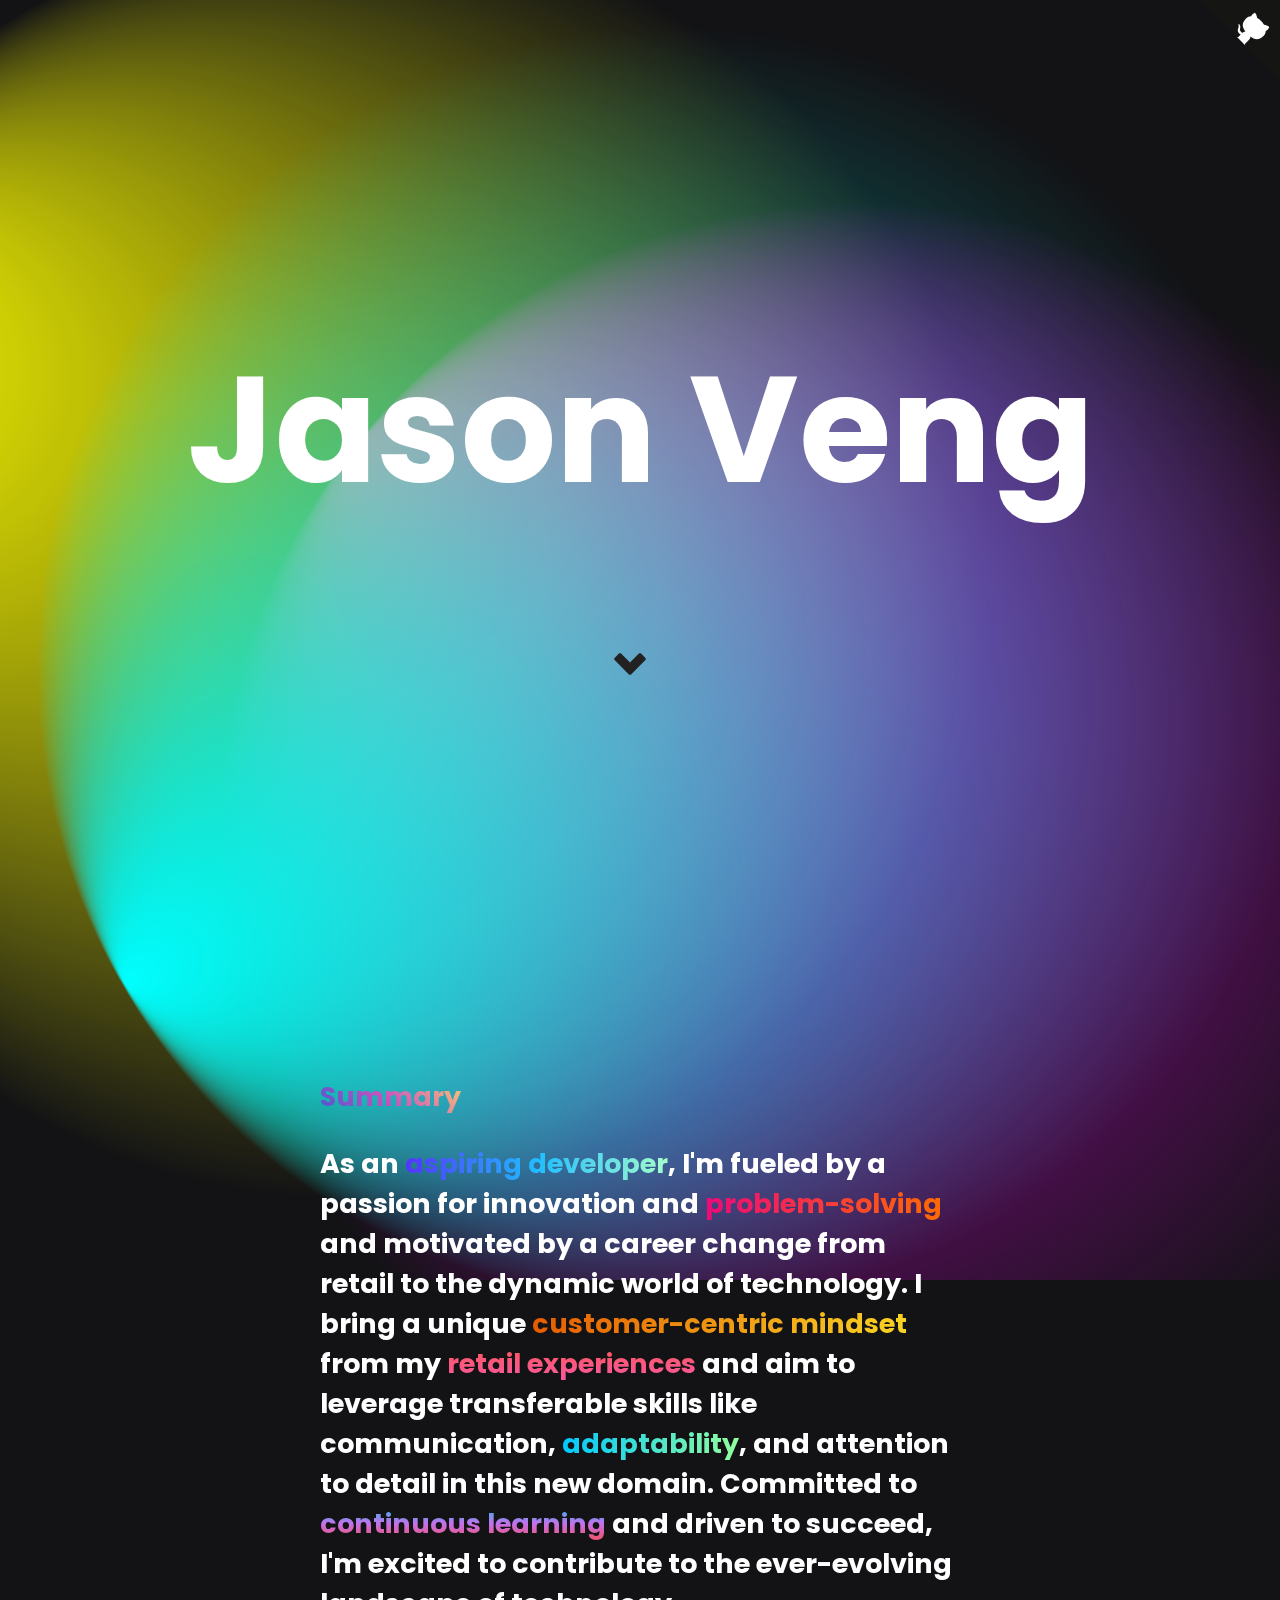
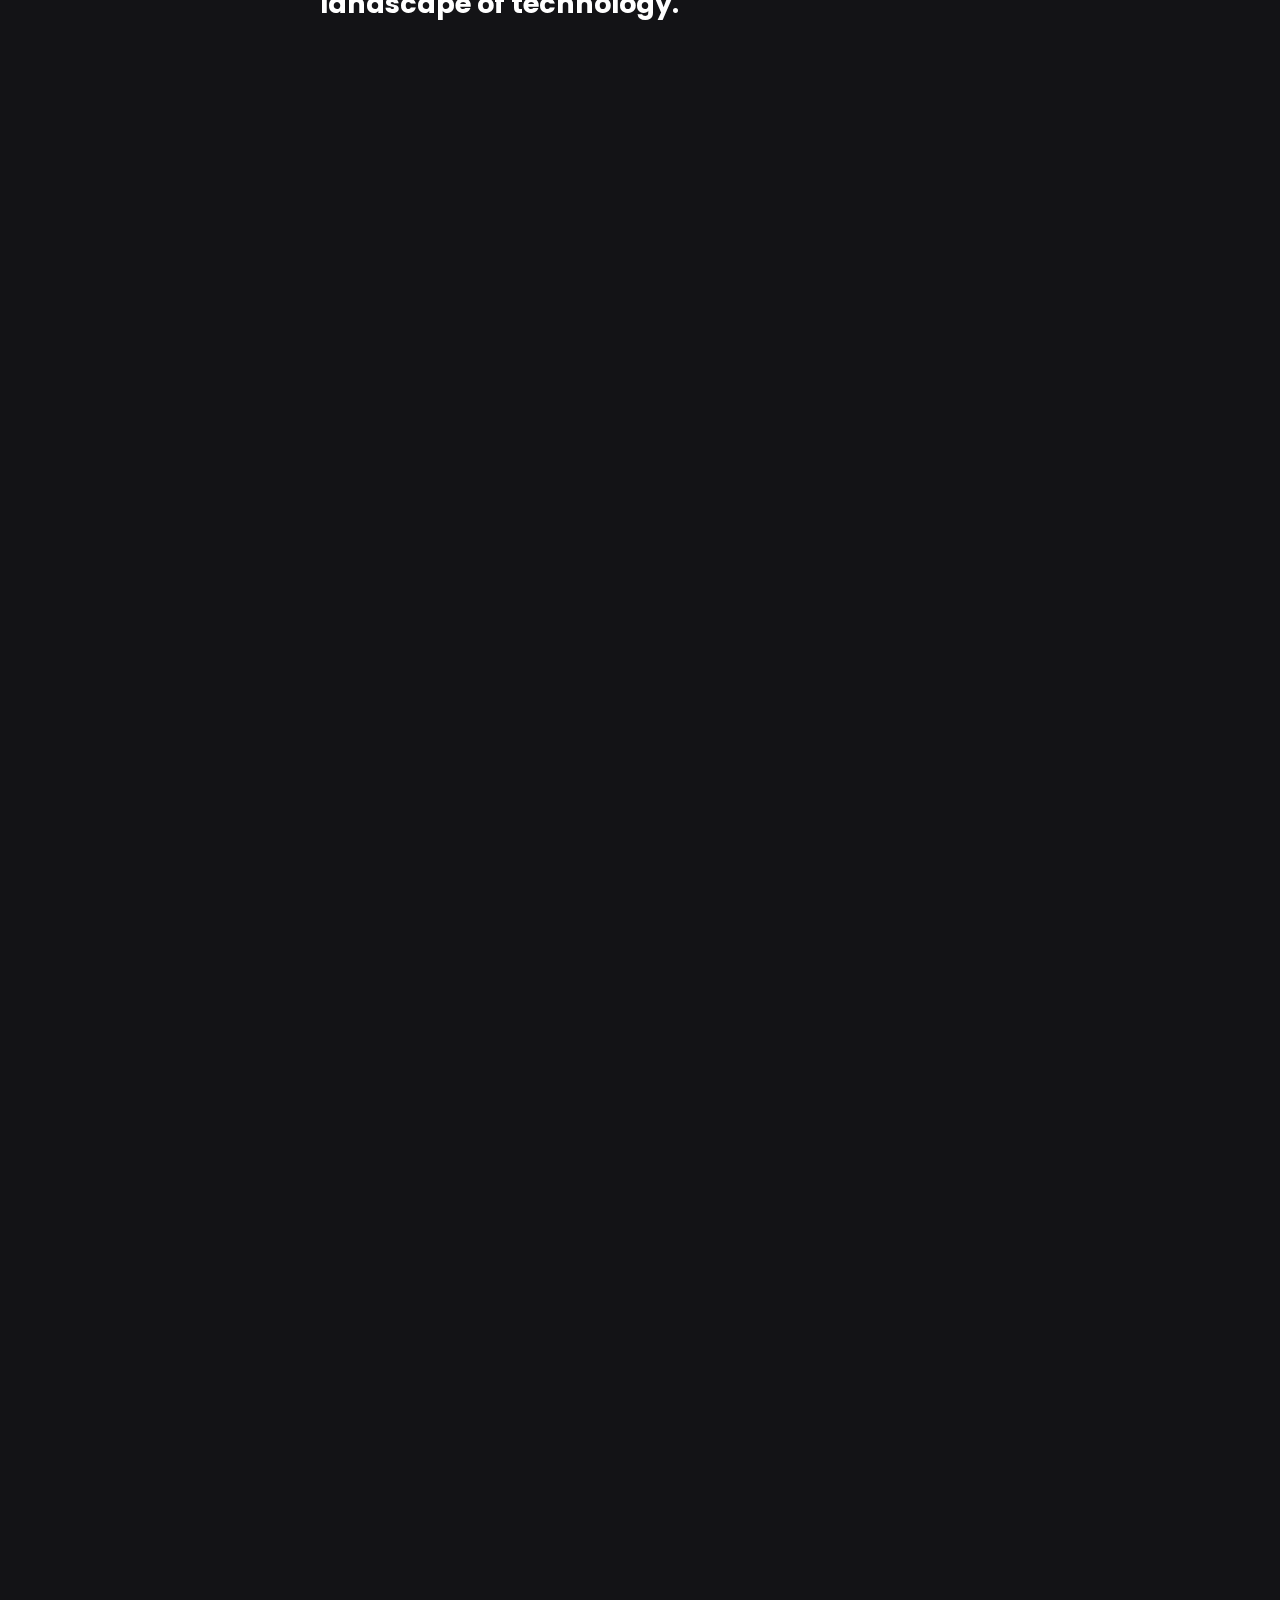
==== index.html @ 5b8455a0 "change poppins to regular" ====
<!DOCTYPE html>
<html lang="en">
<head>
  <meta charset="UTF-8">
  <meta http-equiv="X-UA-Compatible" content="IE=edge">
  <meta name="viewport" content="width=device-width, initial-scale=1">  
  <title>Jason Veng</title>
  
  <link rel="preconnect" href="https://fonts.googleapis.com">
  <link rel="preconnect" href="https://fonts.gstatic.com" crossorigin>
  <link href="https://fonts.googleapis.com/css2?family=Poppins&display=swap" rel="stylesheet">
  
  <link rel="stylesheet" href="css/normalize.css">
  <link rel="stylesheet" href="css/skeleton.css">
  <link rel="stylesheet" href="style.css">

  <script src="https://ajax.googleapis.com/ajax/libs/jquery/3.7.0/jquery.min.js"></script>
  <script defer src="index.js"></script>
</head>
<body>
  <section class="hidden" data-color="black">
    <a href="https://github.com/jasonveng" class="github-corner" aria-label="View source on GitHub"><svg width="80" height="80" viewBox="0 0 250 250" style="fill:#151513; color:#fff; position: absolute; top: 0; border: 0; right: 0;" aria-hidden="true"><path d="M0,0 L115,115 L130,115 L142,142 L250,250 L250,0 Z"></path><path d="M128.3,109.0 C113.8,99.7 119.0,89.6 119.0,89.6 C122.0,82.7 120.5,78.6 120.5,78.6 C119.2,72.0 123.4,76.3 123.4,76.3 C127.3,80.9 125.5,87.3 125.5,87.3 C122.9,97.6 130.6,101.9 134.4,103.2" fill="currentColor" style="transform-origin: 130px 106px;" class="octo-arm"></path><path d="M115.0,115.0 C114.9,115.1 118.7,116.5 119.8,115.4 L133.7,101.6 C136.9,99.2 139.9,98.4 142.2,98.6 C133.8,88.0 127.5,74.4 143.8,58.0 C148.5,53.4 154.0,51.2 159.7,51.0 C160.3,49.4 163.2,43.6 171.4,40.1 C171.4,40.1 176.1,42.5 178.8,56.2 C183.1,58.6 187.2,61.8 190.9,65.4 C194.5,69.0 197.7,73.2 200.1,77.6 C213.8,80.2 216.3,84.9 216.3,84.9 C212.7,93.1 206.9,96.0 205.4,96.6 C205.1,102.4 203.0,107.8 198.3,112.5 C181.9,128.9 168.3,122.5 157.7,114.1 C157.9,116.9 156.7,120.9 152.7,124.9 L141.0,136.5 C139.8,137.7 141.6,141.9 141.8,141.8 Z" fill="currentColor" class="octo-body"></path></svg></a><style>.github-corner:hover .octo-arm{animation:octocat-wave 560ms ease-in-out}@keyframes octocat-wave{0%,100%{transform:rotate(0)}20%,60%{transform:rotate(-25deg)}40%,80%{transform:rotate(10deg)}}@media (max-width:500px){.github-corner:hover .octo-arm{animation:none}.github-corner .octo-arm{animation:octocat-wave 560ms ease-in-out}}</style>
    <svg class=heading-bg viewBox="0 0 100 100" preserveAspectRatio="xMidYMid slice">
    <defs>
    <radialGradient id="Gradient1" cx="50%" cy="50%" fx="0.441602%" fy="50%" r=".5"><animate attributeName="fx" dur="34s" values="0%;3%;0%" repeatCount="indefinite"></animate><stop offset="0%" stop-color="rgba(255, 0, 255, 1)"></stop><stop offset="100%" stop-color="rgba(255, 0, 255, 0)"></stop></radialGradient>
    <radialGradient id="Gradient2" cx="50%" cy="50%" fx="2.68147%" fy="50%" r=".5"><animate attributeName="fx" dur="23.5s" values="0%;3%;0%" repeatCount="indefinite"></animate><stop offset="0%" stop-color="rgba(255, 255, 0, 1)"></stop><stop offset="100%" stop-color="rgba(255, 255, 0, 0)"></stop></radialGradient>
    <radialGradient id="Gradient3" cx="50%" cy="50%" fx="0.836536%" fy="50%" r=".5"><animate attributeName="fx" dur="21.5s" values="0%;3%;0%" repeatCount="indefinite"></animate><stop offset="0%" stop-color="rgba(0, 255, 255, 1)"></stop><stop offset="100%" stop-color="rgba(0, 255, 255, 0)"></stop></radialGradient>
    <radialGradient id="Gradient4" cx="50%" cy="50%" fx="4.56417%" fy="50%" r=".5"><animate attributeName="fx" dur="23s" values="0%;5%;0%" repeatCount="indefinite"></animate><stop offset="0%" stop-color="rgba(0, 255, 0, 1)"></stop><stop offset="100%" stop-color="rgba(0, 255, 0, 0)"></stop></radialGradient>
    <radialGradient id="Gradient5" cx="50%" cy="50%" fx="2.65405%" fy="50%" r=".5"><animate attributeName="fx" dur="24.5s" values="0%;5%;0%" repeatCount="indefinite"></animate><stop offset="0%" stop-color="rgba(0,0,255, 1)"></stop><stop offset="100%" stop-color="rgba(0,0,255, 0)"></stop></radialGradient>
    <radialGradient id="Gradient6" cx="50%" cy="50%" fx="0.981338%" fy="50%" r=".5"><animate attributeName="fx" dur="25.5s" values="0%;5%;0%" repeatCount="indefinite"></animate><stop offset="0%" stop-color="rgba(255,0,0, 1)"></stop><stop offset="100%" stop-color="rgba(255,0,0, 0)"></stop></radialGradient>
    </defs>
    <!--<rect x="0" y="0" width="100%" height="100%" fill="url(#Gradient4)">
    <animate attributeName="x" dur="20s" values="25%;0%;25%" repeatCount="indefinite" />
    <animate attributeName="y" dur="21s" values="0%;25%;0%" repeatCount="indefinite" />
    <animateTransform attributeName="transform" type="rotate" from="0 50 50" to="360 50 50" dur="17s" repeatCount="indefinite"/>
    </rect>
    <rect x="0" y="0" width="100%" height="100%" fill="url(#Gradient5)">
    <animate attributeName="x" dur="23s" values="0%;-25%;0%" repeatCount="indefinite" />
    <animate attributeName="y" dur="24s" values="25%;-25%;25%" repeatCount="indefinite" />
    <animateTransform attributeName="transform" type="rotate" from="0 50 50" to="360 50 50" dur="18s" repeatCount="indefinite"/>
    </rect>
    <rect x="0" y="0" width="100%" height="100%" fill="url(#Gradient6)">
    <animate attributeName="x" dur="25s" values="-25%;0%;-25%" repeatCount="indefinite" />
    <animate attributeName="y" dur="26s" values="0%;-25%;0%" repeatCount="indefinite" />
    <animateTransform attributeName="transform" type="rotate" from="360 50 50" to="0 50 50" dur="19s" repeatCount="indefinite"/>
    </rect>-->
    <rect x="13.744%" y="1.18473%" width="100%" height="100%" fill="url(#Gradient1)" transform="rotate(334.41 50 50)"><animate attributeName="x" dur="20s" values="25%;0%;25%" repeatCount="indefinite"></animate><animate attributeName="y" dur="21s" values="0%;25%;0%" repeatCount="indefinite"></animate><animateTransform attributeName="transform" type="rotate" from="0 50 50" to="360 50 50" dur="7s" repeatCount="indefinite"></animateTransform></rect>
    <rect x="-2.17916%" y="35.4267%" width="100%" height="100%" fill="url(#Gradient2)" transform="rotate(255.072 50 50)"><animate attributeName="x" dur="23s" values="-25%;0%;-25%" repeatCount="indefinite"></animate><animate attributeName="y" dur="24s" values="0%;50%;0%" repeatCount="indefinite"></animate><animateTransform attributeName="transform" type="rotate" from="0 50 50" to="360 50 50" dur="12s" repeatCount="indefinite"></animateTransform>
    </rect>
    <rect x="9.00483%" y="14.5733%" width="100%" height="100%" fill="url(#Gradient3)" transform="rotate(139.903 50 50)"><animate attributeName="x" dur="25s" values="0%;25%;0%" repeatCount="indefinite"></animate><animate attributeName="y" dur="12s" values="0%;25%;0%" repeatCount="indefinite"></animate><animateTransform attributeName="transform" type="rotate" from="360 50 50" to="0 50 50" dur="9s" repeatCount="indefinite"></animateTransform>
    </rect>
    </svg>
    <h1>Jason Veng</h1>
    <!-- <span style='font-size:100px;'>&#8595;</span> -->
    <div class="arrow bounce"></div>
  </section>
  
  <div class="container text-center" >
    <section class="hidden" data-color="black">
      <h2 style="font-size: 3vh">
        <p><span class="gradient-summary">Summary</span></p>
        <p>
          As an <span class="gradient-dev">aspiring developer</span>, I'm fueled by a passion for innovation and <span class="gradient-pro">problem-solving</span> and motivated by a career change from retail to the dynamic world of technology. I bring a unique <span class="gradient-fri">customer-centric mindset</span> from my <span class="gradient-retail">retail experiences</span> and aim to leverage transferable skills like communication, <span class="gradient-read">adaptability</span>, and attention to detail in this new domain. Committed to <span class="gradient-tech">continuous learning</span> and driven to succeed, I'm excited to contribute to the ever-evolving landscape of technology.
        </p>
      </h2>
    </section>
    
    <section class="hidden" data-color="black">
      <h2 style="font-size: 3vh">
        <p><span style="text-decoration: underline">Experience</span><br></p>
        <p>
          <span class="gradient-exp">Deli Supervisor</span>, Thorndon New World<br>
          2023 - Present<br>
          <span style="color: #A1A1A6">
            As the deli supervisor, my primary responsibility is to <span class="gradient-dev">foster a harmonious team dynamic</span>. I strive to eliminate any friction among team members and ensure <span class="gradient-pro">smooth collaboration</span>. I actively assist in providing <span class="gradient-summary">exceptional customer service</span> and contribute to the production of fresh products.<br>
          </span>
        </p>
        <p>
          <span class="gradient-exp">Produce 3IC</span>, Thorndon New World<br>
          2018 - 2023<br>
          <span style="color: #A1A1A6">
            In my role, I was responsible for maintaining the produce department to meet the high standards expected by our customers. This included <span class="gradient-dev">ensuring that our staff was well-trained</span> to uphold these standards and helping with any area in the department that that’s need help.<br>
          </span>
        </p>
        <p>
          <span class="gradient-exp">Bulkfood Buyer</span>, Wellington City New World<br>
          2016 - 2018<br>
          <span style="color: #A1A1A6">
            My primary responsibility is to order the appropriate amount of stock on a weekly basis, ensuring that the bulk food section remains well-stocked. Additionally, I am committed to <span class="gradient-pro">achieving our weekly gross profit target by effectively managing the pricing and profitability</span> of bulk food products.<br>
          </span>
        </p>
        <p>
          <span class="gradient-exp">Produce Asisistant</span>, Wellington City New World<br>
          2013 - 2016<br>
          <span style="color: #A1A1A6">
            My main focus was to <span class="gradient-summary">create visually appealing displays of fruits and vegetables</span>, ensuring they were stacked beautifully to catch customers' attention. I actively engaged with customers, addressing their inquiries and providing helpful assistance. I also took pride in constructing <span class="gradient-fri">enticing fruit pyramid displays</span> that added an attractive element to the produce section.<br>
          </span>
        </p>
        <p>
          <span class="gradient-exp">Kitchen Hand</span>, The Genghis Khan Restaurant<br>
          2012 - 2013
        </p>
      </h2>
    </section>
    
    <section class="hidden" data-color="black">
      <h2 style="font-size: 3vh">
        <span style="text-decoration: underline">Education</span><br>
        <p>
          <span class="gradient-edu">Enspiral Dev Academy</span>, Web Developer 2014<br>
          <span style="color: #A1A1A6">
             My time at Enspiral Dev Academy was an incredible experience, granting me invaluable insights into the tech industry. I learned programming, enhancing my skills in <span class="gradient-dev">HTML, CSS, JavaScript</span> and even gained exposure to <span class="gradient-summary">test-driven development</span> and <span class="gradient-fri">React</span>. By working closely with others on projects, I learned how to effectively communicate my ideas, <span class="gradient-read">actively listen to different perspectives</span>, and contribute harmoniously towards shared objectives.<br>
        </p>
        <p><span class="gradient-edu">Wellington College</span>, 2011 - 2012</p>
      </h2>
    </section>
    
    <section class="hidden" data-color="black">
      <h2 style="font-size: 3vh">
        <span style="text-decoration: underline">Interests</span><br>
        <p>
          <span style="color: #A1A1A6">
            I have a diverse range of interests that keep me engaged and fulfilled. <span class="gradient-read">Reading</span> has always been a favourite pastime of mine. Additionally, I have a strong passion for learning new <span class="gradient-pro">programming</span> languages, and recently, I've been delving into <span class="gradient-tech">Elixir</span>, finding the <span class="gradient-summary">functional paradigm</span> both challenging and rewarding. When I'm looking to unwind, I often turn to my <span class="gradient-exp">Xbox</span>, where <span class="gradient-retail">gaming</span> provides a fun escape and a chance to <span class="gradient-fri">connect with friends</span>. Another interests of mine is binge-watching <span class="gradient-edu">TV series</span> like <span class="gradient-dev">Succession, Foundation and Billions</span>.
          </span>
        </p>
      </h2>
    </section>
    
    <section class="hidden" data-color="black">
      <h2 class="gradient-tech"; style="margin: 0px; font-size: 10vh">Technical Skills</h2>
      <div style="display: flex">
        <div id="gradient-box">   
          <p class="GradientBorder">
            HTML
          </p>
        </div>
        <div id="gradient-box">   
          <p class="GradientBorder">
            CSS
          </p>
        </div>
        <div id="gradient-box">   
          <p class="GradientBorder">
            JS
          </p>
        </div>
        <div id="gradient-box">   
          <p class="GradientBorder">
            Git
          </p>
        </div>
      </div>
        
      <h2 style="font-size: 3vh">References available upon request 🙂</h2><br>
      <p style="font-size: 2vh">If you have any questions, you can reach me via email at <a class="gradient-pro" href = "mailto: abc@example.com">jasonveng@outlook.com</a>. Additionally, you can contact me by phone at <span class="gradient-pro">0221731007</span></p>
    </section>
  </div>
</body>
</html>
---- style.css ----
body {
  background-color: #131316;
  color: #FFFFFF;
  font-family: 'Poppins', sans-serif;
  padding: 0;
  margin: 0;
  transition: background-color 1s ease;
}

/* colours */
.color-black {
  background-color: #131316;
}
.color-white {
  background-color: #FFFFFF;
}
/* .color-blue {
  background-color: #2F8FED;
}
.color-green {
  background-color: #4DCF42;
}
.color-yellow {
  background-color: #FAEB33;
}
.color-orange {
  background-color: #F19031;
}
.color-red {
  background-color: #F2293A;
} */

.heading-bg {
  position: absolute;
  top: 0;
  z-index: -1;
}

.text-center {
  margin: auto;
  width: 50%;
}

h1 {
  font-size: 150px;
}

h2 {
  font-size: 60px;
}

.arrow
{
  position: center;
  bottom: -2rem;
  left: 50%;
  margin-left:-20px;
  width: 40px;
  height: 40px;

  /**
   * Dark Arrow Down
   */
  background-image: url([data-uri]);
  background-size: contain;
}

.bounce {
  animation: bounce 2s infinite;
}

@keyframes bounce {
  0%, 20%, 50%, 80%, 100% {
    transform: translateY(0);
  }
  40% {
    transform: translateY(-30px);
  }
  60% {
    transform: translateY(-15px);
  }
}

.gradient-summary {
  background-clip: text;
  -webkit-background-clip: text;
  color: transparent;
  /* background-image: linear-gradient(147deg, rgba(249,15,216,1) 0%, rgba(245,67,119,1) 26%, rgba(252,28,28,1) 50%, rgba(255,195,13,1) 75%, rgba(114,251,89,1) 100%); */
  /* background-image: linear-gradient(to right, #ec2f4b, #009fff); */
  background-color: #4158D0;
  background-image: linear-gradient(43deg, #4158D0 0%, #C850C0 46%, #FFCC70 100%);

}

.gradient-exp {
  background-clip: text;
  -webkit-background-clip: text;
  color: transparent;
  /* background-image: linear-gradient(147deg, rgba(249,15,216,1) 0%, rgba(245,67,119,1) 26%, rgba(252,28,28,1) 50%, rgba(255,195,13,1) 75%, rgba(114,251,89,1) 100%); */
  background-image: linear-gradient(to left, #11998e, #38ef7d);
}

.gradient-edu {
  background-clip: text;
  -webkit-background-clip: text;
  color: transparent;
  /* background-image: linear-gradient(147deg, rgba(249,15,216,1) 0%, rgba(245,67,119,1) 26%, rgba(252,28,28,1) 50%, rgba(255,195,13,1) 75%, rgba(114,251,89,1) 100%); */
  background-image: linear-gradient(to right, #ec2f4b, #009fff);
}

.gradient-tech {
  background-clip: text;
  -webkit-background-clip: text;
  color: transparent;
  /* background-image: linear-gradient(147deg, rgba(249,15,216,1) 0%, rgba(245,67,119,1) 26%, rgba(252,28,28,1) 50%, rgba(255,195,13,1) 75%, rgba(114,251,89,1) 100%); */
  background-image: linear-gradient(to bottom, #12c2e9, #c471ed, #f64f59);
}

.gradient-read {
  background-clip: text;
  -webkit-background-clip: text;
  color: transparent;
  /* background-image: linear-gradient(147deg, rgba(249,15,216,1) 0%, rgba(245,67,119,1) 26%, rgba(252,28,28,1) 50%, rgba(255,195,13,1) 75%, rgba(114,251,89,1) 100%); */
  background-image: linear-gradient(to right, #00c9ff, #92fe9d);
}

.gradient-pro {
  background-clip: text;
  -webkit-background-clip: text;
  color: transparent;
  /* background-image: linear-gradient(147deg, rgba(249,15,216,1) 0%, rgba(245,67,119,1) 26%, rgba(252,28,28,1) 50%, rgba(255,195,13,1) 75%, rgba(114,251,89,1) 100%); */
  background-image: linear-gradient(to right, #ee0979, #ff6a00);
}

.gradient-fri {
  background-clip: text;
  -webkit-background-clip: text;
  color: transparent;
  /* background-image: linear-gradient(147deg, rgba(249,15,216,1) 0%, rgba(245,67,119,1) 26%, rgba(252,28,28,1) 50%, rgba(255,195,13,1) 75%, rgba(114,251,89,1) 100%); */
  background-image: linear-gradient(to right, #e65c00, #f9d423);
}

.gradient-retail {
  background-clip: text;
  -webkit-background-clip: text;
  color: transparent;
  /* background-image: linear-gradient(147deg, rgba(249,15,216,1) 0%, rgba(245,67,119,1) 26%, rgba(252,28,28,1) 50%, rgba(255,195,13,1) 75%, rgba(114,251,89,1) 100%); */
  background-image: linear-gradient(to top, #f857a6, #ff5858);
}

.gradient-dev {
  background-clip: text;
  -webkit-background-clip: text;
  color: transparent;
  /* background-image: linear-gradient(147deg, rgba(249,15,216,1) 0%, rgba(245,67,119,1) 26%, rgba(252,28,28,1) 50%, rgba(255,195,13,1) 75%, rgba(114,251,89,1) 100%); */
  background-image: linear-gradient(to right, #5433ff, #20bdff, #a5fecb);
}

section {
  display: grid;
  place-items: center;
  align-content: center;
  min-height: 100vh;
  text-align: left;
  /* text-justify: inter-word; */
}

.hidden {
  opacity: 0;
  filter: blur(5px);
  /* transform: translateY(-100%); */
  transition: all 1s;
}

.show {
  opacity: 1;
  filter: blur(0);
  /* transform: translateY(0); */
}

#gradient-box {
  min-width: width: 100vh;
  /* min-height: 100vh; */
  display: grid;
  align-items: center;
  justify-content: center;
  margin: 20px;
}

.GradientBorder {
  position: relative;
  /* width: 450px; */
  padding: 20px;
  font-size: 5em;
  color: #fff;
  text-align: center;
  letter-spacing: 5px;
  background: #131316;
}

.GradientBorder::after {
  content: '';
  position: absolute;
  top: -5px;
  left: -5px;
  right: -5px;
  bottom: -5px;
  background: linear-gradient(45deg, #ffd800, #ff5520, #750cf2, #0cbcf2);
  z-index: -1;
}

.GradientBorder::before {
  content: '';
  position: absolute;
  top: 0;
  left: 0;
  right: 0;
  bottom: 0;
  background: linear-gradient(45deg, #ffd800, #ff5520, #750cf2, #0cbcf2);
  z-index: -2;
  filter: blur(40px);
}
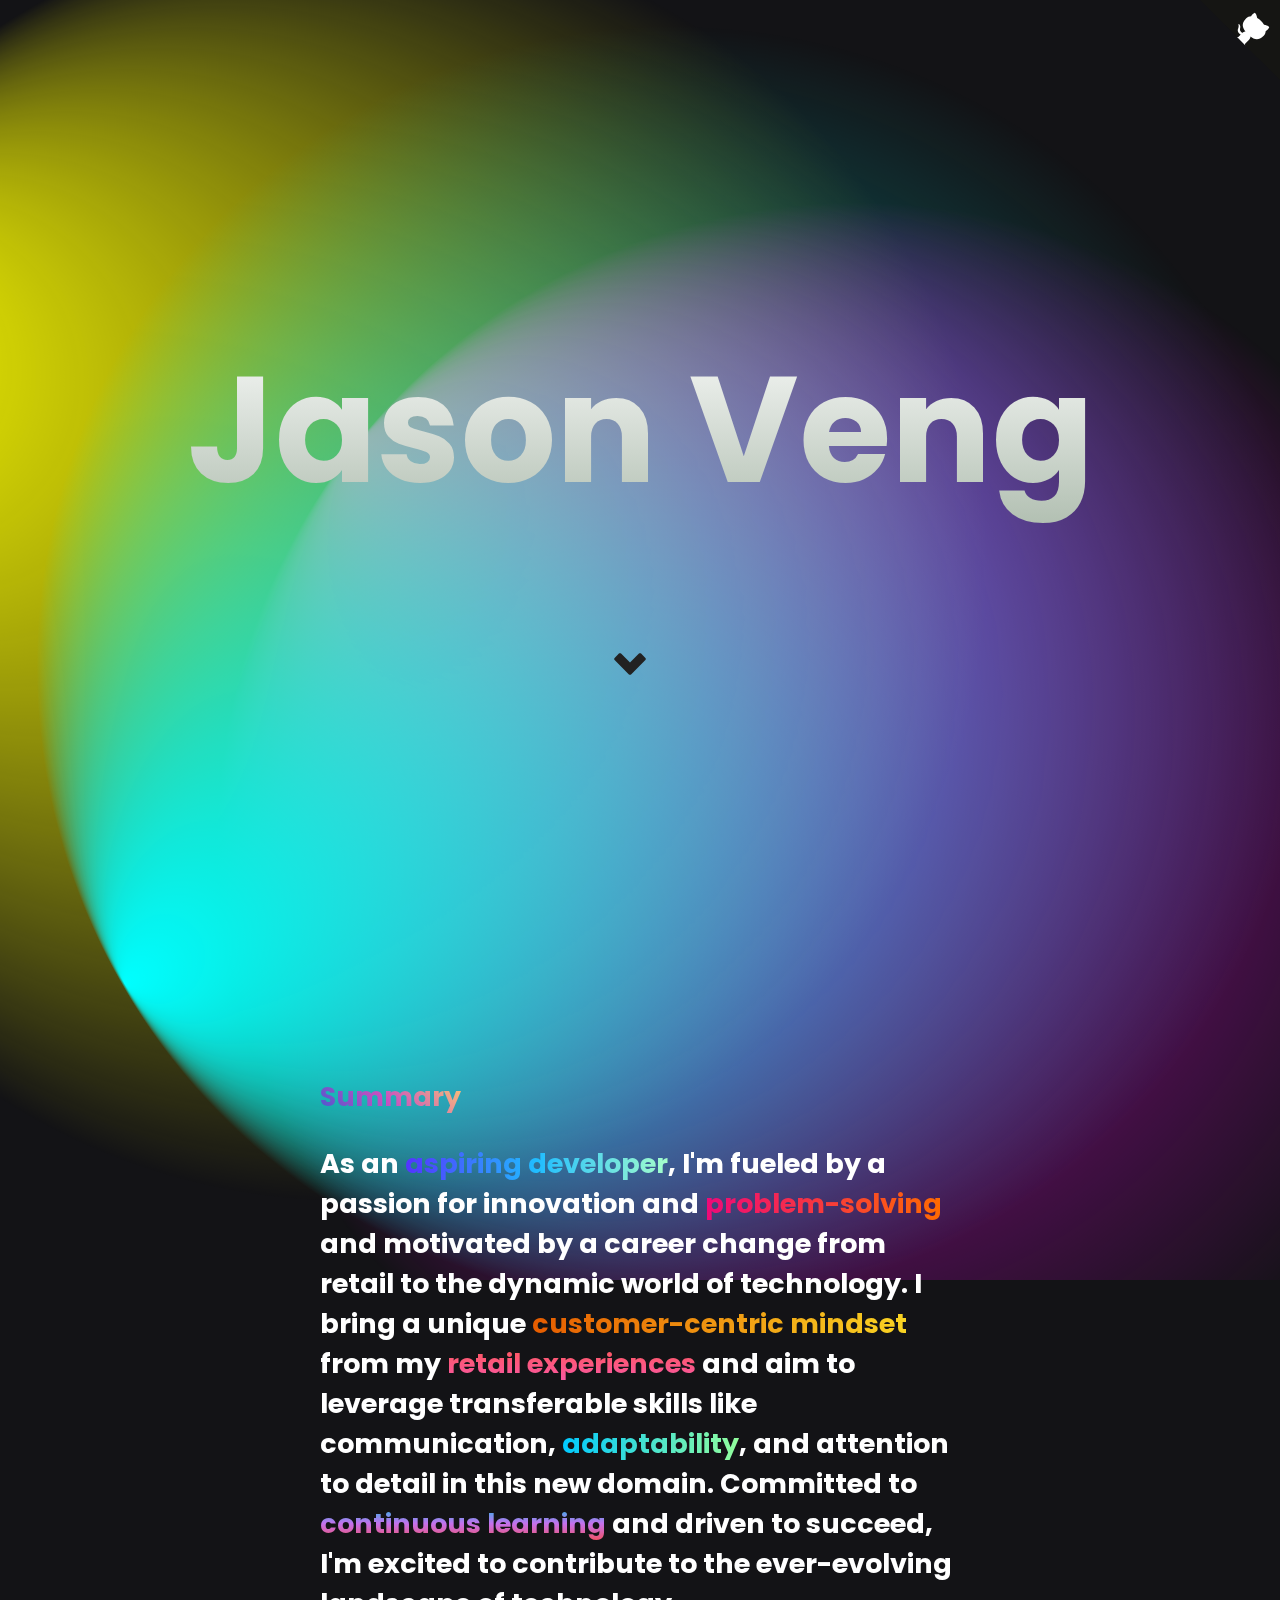
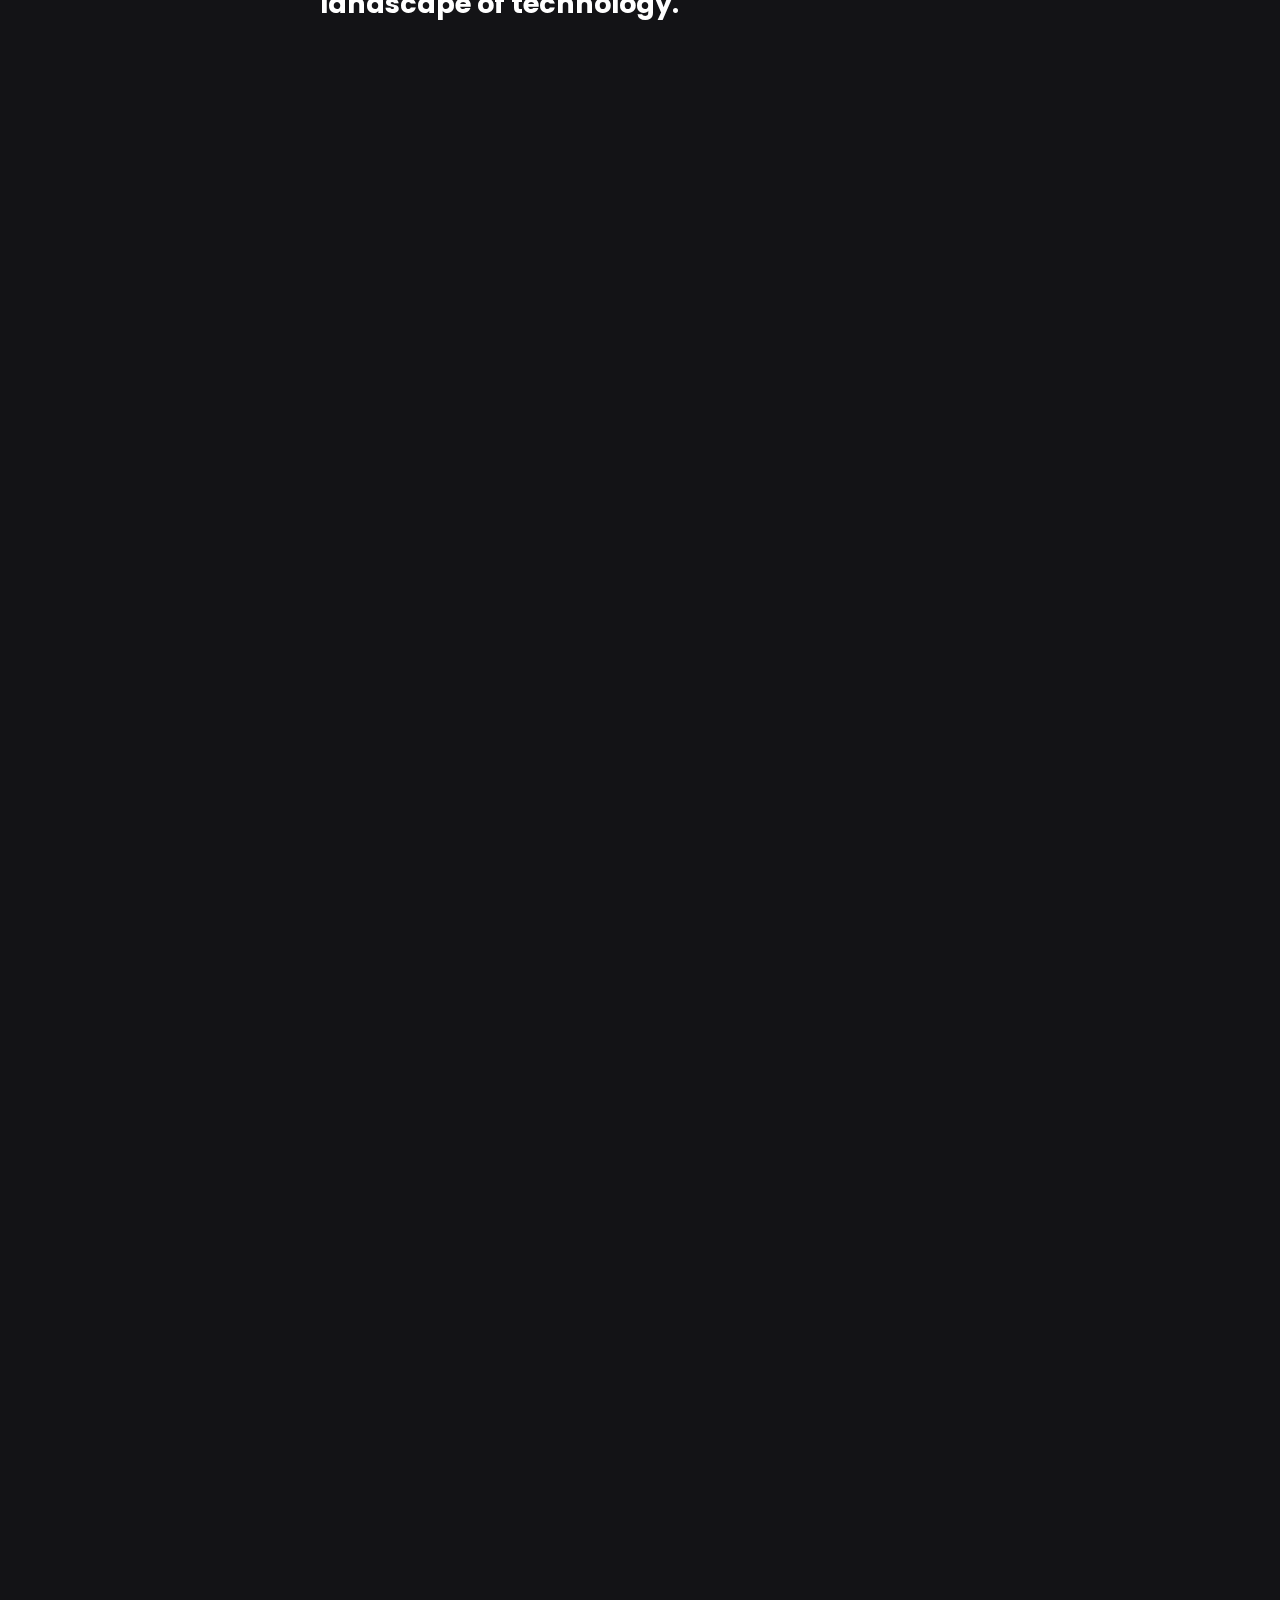
==== commit fd4eb6aa: "add gradient title" ====
--- a/index.html
+++ b/index.html
@@ -50,7 +50,7 @@
     <rect x="9.00483%" y="14.5733%" width="100%" height="100%" fill="url(#Gradient3)" transform="rotate(139.903 50 50)"><animate attributeName="x" dur="25s" values="0%;25%;0%" repeatCount="indefinite"></animate><animate attributeName="y" dur="12s" values="0%;25%;0%" repeatCount="indefinite"></animate><animateTransform attributeName="transform" type="rotate" from="360 50 50" to="0 50 50" dur="9s" repeatCount="indefinite"></animateTransform>
     </rect>
     </svg>
-    <h1>Jason Veng</h1>
+    <h1 class="gradient-title">Jason Veng</h1>
     <!-- <span style='font-size:100px;'>&#8595;</span> -->
     <div class="arrow bounce"></div>
   </section>
--- a/style.css
+++ b/style.css
@@ -79,6 +79,17 @@
   60% {
     transform: translateY(-15px);
   }
+}
+
+.gradient-title {
+  background-clip: text;
+  -webkit-background-clip: text;
+  color: transparent;
+  /* background-image: linear-gradient(147deg, rgba(249,15,216,1) 0%, rgba(245,67,119,1) 26%, rgba(252,28,28,1) 50%, rgba(255,195,13,1) 75%, rgba(114,251,89,1) 100%); */
+  /* background-image: linear-gradient(to right, #ec2f4b, #009fff); */
+  background-color: #4158D0;
+  background-image: linear-gradient(to top, #abbaab, #ffffff);
+
 }
 
 .gradient-summary {
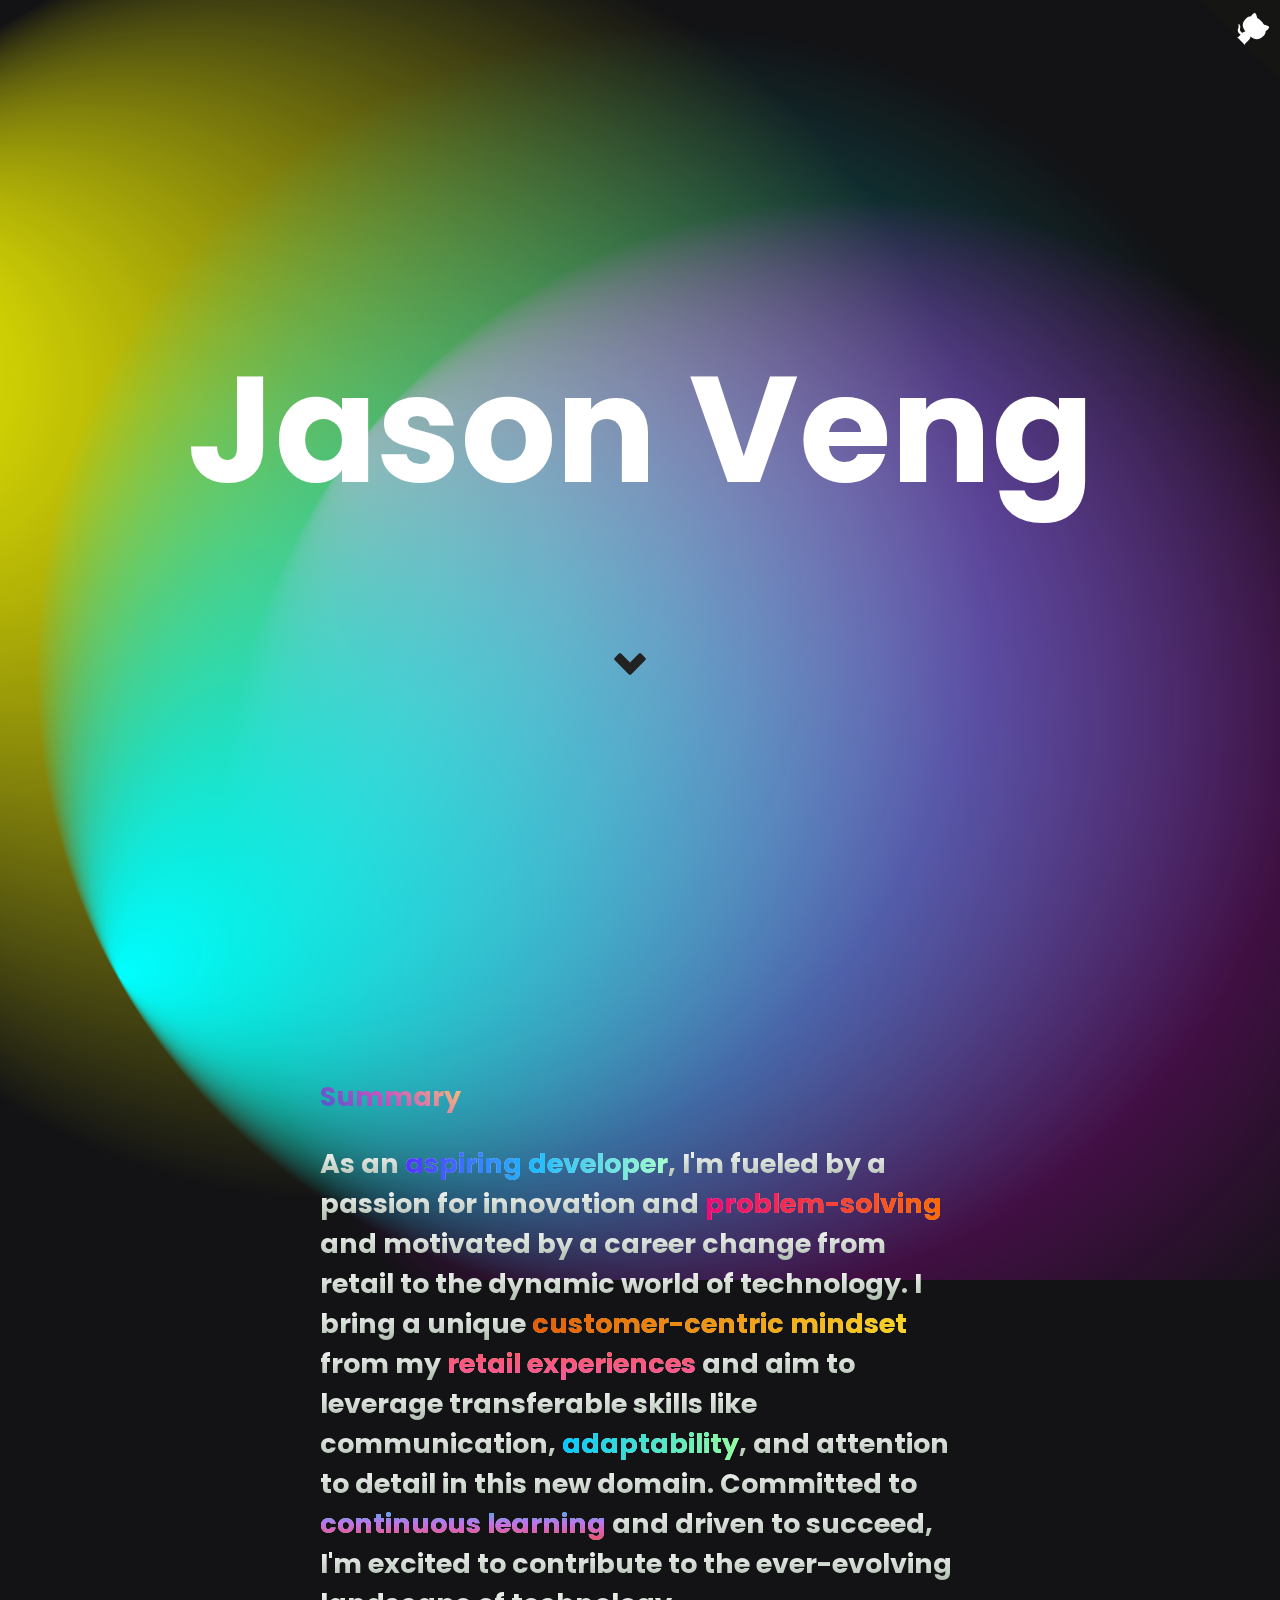
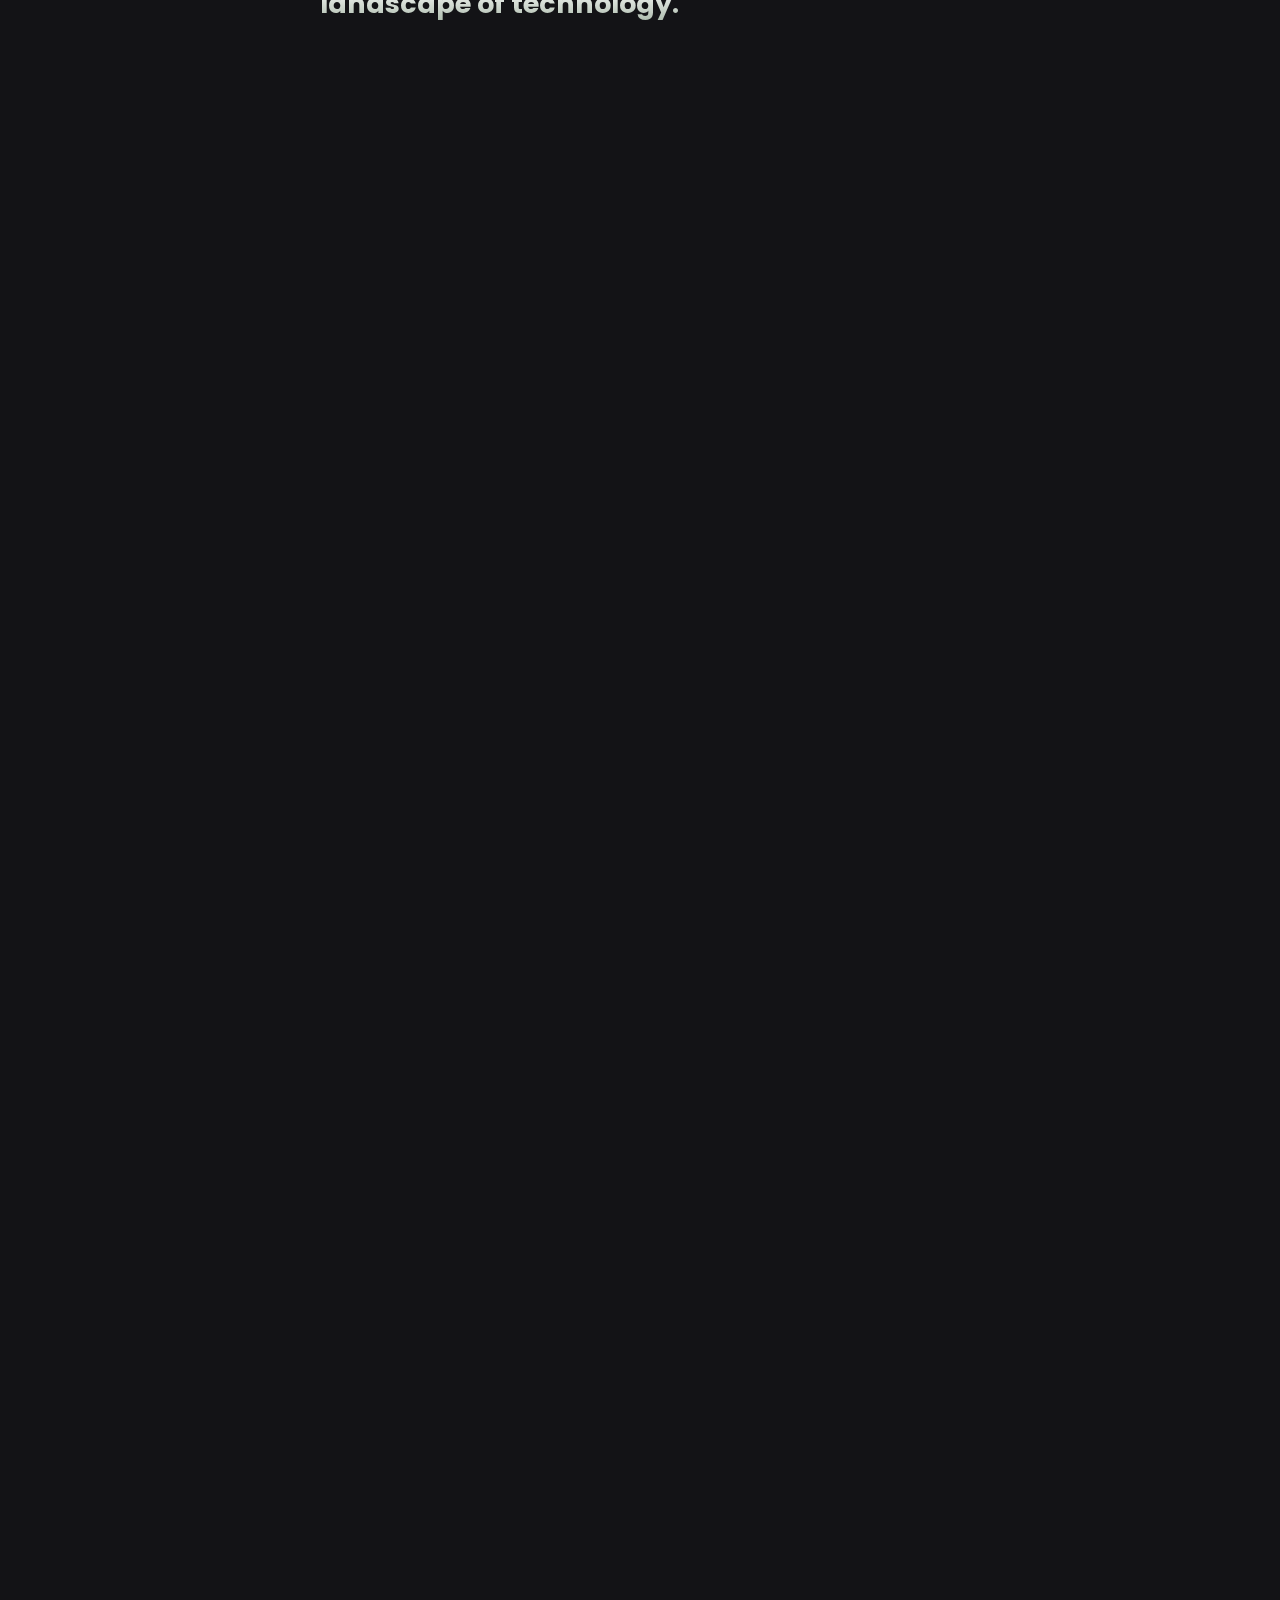
==== commit 41e82a44: "add to gradient to all text" ====
--- a/index.html
+++ b/index.html
@@ -50,7 +50,7 @@
     <rect x="9.00483%" y="14.5733%" width="100%" height="100%" fill="url(#Gradient3)" transform="rotate(139.903 50 50)"><animate attributeName="x" dur="25s" values="0%;25%;0%" repeatCount="indefinite"></animate><animate attributeName="y" dur="12s" values="0%;25%;0%" repeatCount="indefinite"></animate><animateTransform attributeName="transform" type="rotate" from="360 50 50" to="0 50 50" dur="9s" repeatCount="indefinite"></animateTransform>
     </rect>
     </svg>
-    <h1 class="gradient-title">Jason Veng</h1>
+    <h1>Jason Veng</h1>
     <!-- <span style='font-size:100px;'>&#8595;</span> -->
     <div class="arrow bounce"></div>
   </section>
@@ -60,7 +60,9 @@
       <h2 style="font-size: 3vh">
         <p><span class="gradient-summary">Summary</span></p>
         <p>
-          As an <span class="gradient-dev">aspiring developer</span>, I'm fueled by a passion for innovation and <span class="gradient-pro">problem-solving</span> and motivated by a career change from retail to the dynamic world of technology. I bring a unique <span class="gradient-fri">customer-centric mindset</span> from my <span class="gradient-retail">retail experiences</span> and aim to leverage transferable skills like communication, <span class="gradient-read">adaptability</span>, and attention to detail in this new domain. Committed to <span class="gradient-tech">continuous learning</span> and driven to succeed, I'm excited to contribute to the ever-evolving landscape of technology.
+          <span class="gradient-title">
+            As an <span class="gradient-dev">aspiring developer</span>, I'm fueled by a passion for innovation and <span class="gradient-pro">problem-solving</span> and motivated by a career change from retail to the dynamic world of technology. I bring a unique <span class="gradient-fri">customer-centric mindset</span> from my <span class="gradient-retail">retail experiences</span> and aim to leverage transferable skills like communication, <span class="gradient-read">adaptability</span>, and attention to detail in this new domain. Committed to <span class="gradient-tech">continuous learning</span> and driven to succeed, I'm excited to contribute to the ever-evolving landscape of technology.
+          </span>
         </p>
       </h2>
     </section>
@@ -71,28 +73,29 @@
         <p>
           <span class="gradient-exp">Deli Supervisor</span>, Thorndon New World<br>
           2023 - Present<br>
-          <span style="color: #A1A1A6">
+          <!-- <span style="color: #A1A1A6"> -->
+          <span class="gradient-title">
             As the deli supervisor, my primary responsibility is to <span class="gradient-dev">foster a harmonious team dynamic</span>. I strive to eliminate any friction among team members and ensure <span class="gradient-pro">smooth collaboration</span>. I actively assist in providing <span class="gradient-summary">exceptional customer service</span> and contribute to the production of fresh products.<br>
           </span>
         </p>
         <p>
           <span class="gradient-exp">Produce 3IC</span>, Thorndon New World<br>
           2018 - 2023<br>
-          <span style="color: #A1A1A6">
+          <span class="gradient-title">
             In my role, I was responsible for maintaining the produce department to meet the high standards expected by our customers. This included <span class="gradient-dev">ensuring that our staff was well-trained</span> to uphold these standards and helping with any area in the department that that’s need help.<br>
           </span>
         </p>
         <p>
           <span class="gradient-exp">Bulkfood Buyer</span>, Wellington City New World<br>
           2016 - 2018<br>
-          <span style="color: #A1A1A6">
+          <span class="gradient-title">
             My primary responsibility is to order the appropriate amount of stock on a weekly basis, ensuring that the bulk food section remains well-stocked. Additionally, I am committed to <span class="gradient-pro">achieving our weekly gross profit target by effectively managing the pricing and profitability</span> of bulk food products.<br>
           </span>
         </p>
         <p>
           <span class="gradient-exp">Produce Asisistant</span>, Wellington City New World<br>
           2013 - 2016<br>
-          <span style="color: #A1A1A6">
+          <span class="gradient-title">
             My main focus was to <span class="gradient-summary">create visually appealing displays of fruits and vegetables</span>, ensuring they were stacked beautifully to catch customers' attention. I actively engaged with customers, addressing their inquiries and providing helpful assistance. I also took pride in constructing <span class="gradient-fri">enticing fruit pyramid displays</span> that added an attractive element to the produce section.<br>
           </span>
         </p>
@@ -108,7 +111,7 @@
         <span style="text-decoration: underline">Education</span><br>
         <p>
           <span class="gradient-edu">Enspiral Dev Academy</span>, Web Developer 2014<br>
-          <span style="color: #A1A1A6">
+          <span class="gradient-title">
              My time at Enspiral Dev Academy was an incredible experience, granting me invaluable insights into the tech industry. I learned programming, enhancing my skills in <span class="gradient-dev">HTML, CSS, JavaScript</span> and even gained exposure to <span class="gradient-summary">test-driven development</span> and <span class="gradient-fri">React</span>. By working closely with others on projects, I learned how to effectively communicate my ideas, <span class="gradient-read">actively listen to different perspectives</span>, and contribute harmoniously towards shared objectives.<br>
         </p>
         <p><span class="gradient-edu">Wellington College</span>, 2011 - 2012</p>
@@ -119,7 +122,7 @@
       <h2 style="font-size: 3vh">
         <span style="text-decoration: underline">Interests</span><br>
         <p>
-          <span style="color: #A1A1A6">
+          <span class="gradient-title">
             I have a diverse range of interests that keep me engaged and fulfilled. <span class="gradient-read">Reading</span> has always been a favourite pastime of mine. Additionally, I have a strong passion for learning new <span class="gradient-pro">programming</span> languages, and recently, I've been delving into <span class="gradient-tech">Elixir</span>, finding the <span class="gradient-summary">functional paradigm</span> both challenging and rewarding. When I'm looking to unwind, I often turn to my <span class="gradient-exp">Xbox</span>, where <span class="gradient-retail">gaming</span> provides a fun escape and a chance to <span class="gradient-fri">connect with friends</span>. Another interests of mine is binge-watching <span class="gradient-edu">TV series</span> like <span class="gradient-dev">Succession, Foundation and Billions</span>.
           </span>
         </p>
@@ -152,7 +155,7 @@
       </div>
         
       <h2 style="font-size: 3vh">References available upon request 🙂</h2><br>
-      <p style="font-size: 2vh">If you have any questions, you can reach me via email at <a class="gradient-pro" href = "mailto: abc@example.com">jasonveng@outlook.com</a>. Additionally, you can contact me by phone at <span class="gradient-pro">0221731007</span></p>
+      <p style="font-size: 2vh"><span class="gradient-title">If you have any questions, you can reach me via email at <a class="gradient-pro" href = "mailto: abc@example.com">jasonveng@outlook.com</a>. Additionally, you can contact me by phone at <span class="gradient-pro">0221731007</span></span></p>
     </section>
   </div>
 </body>
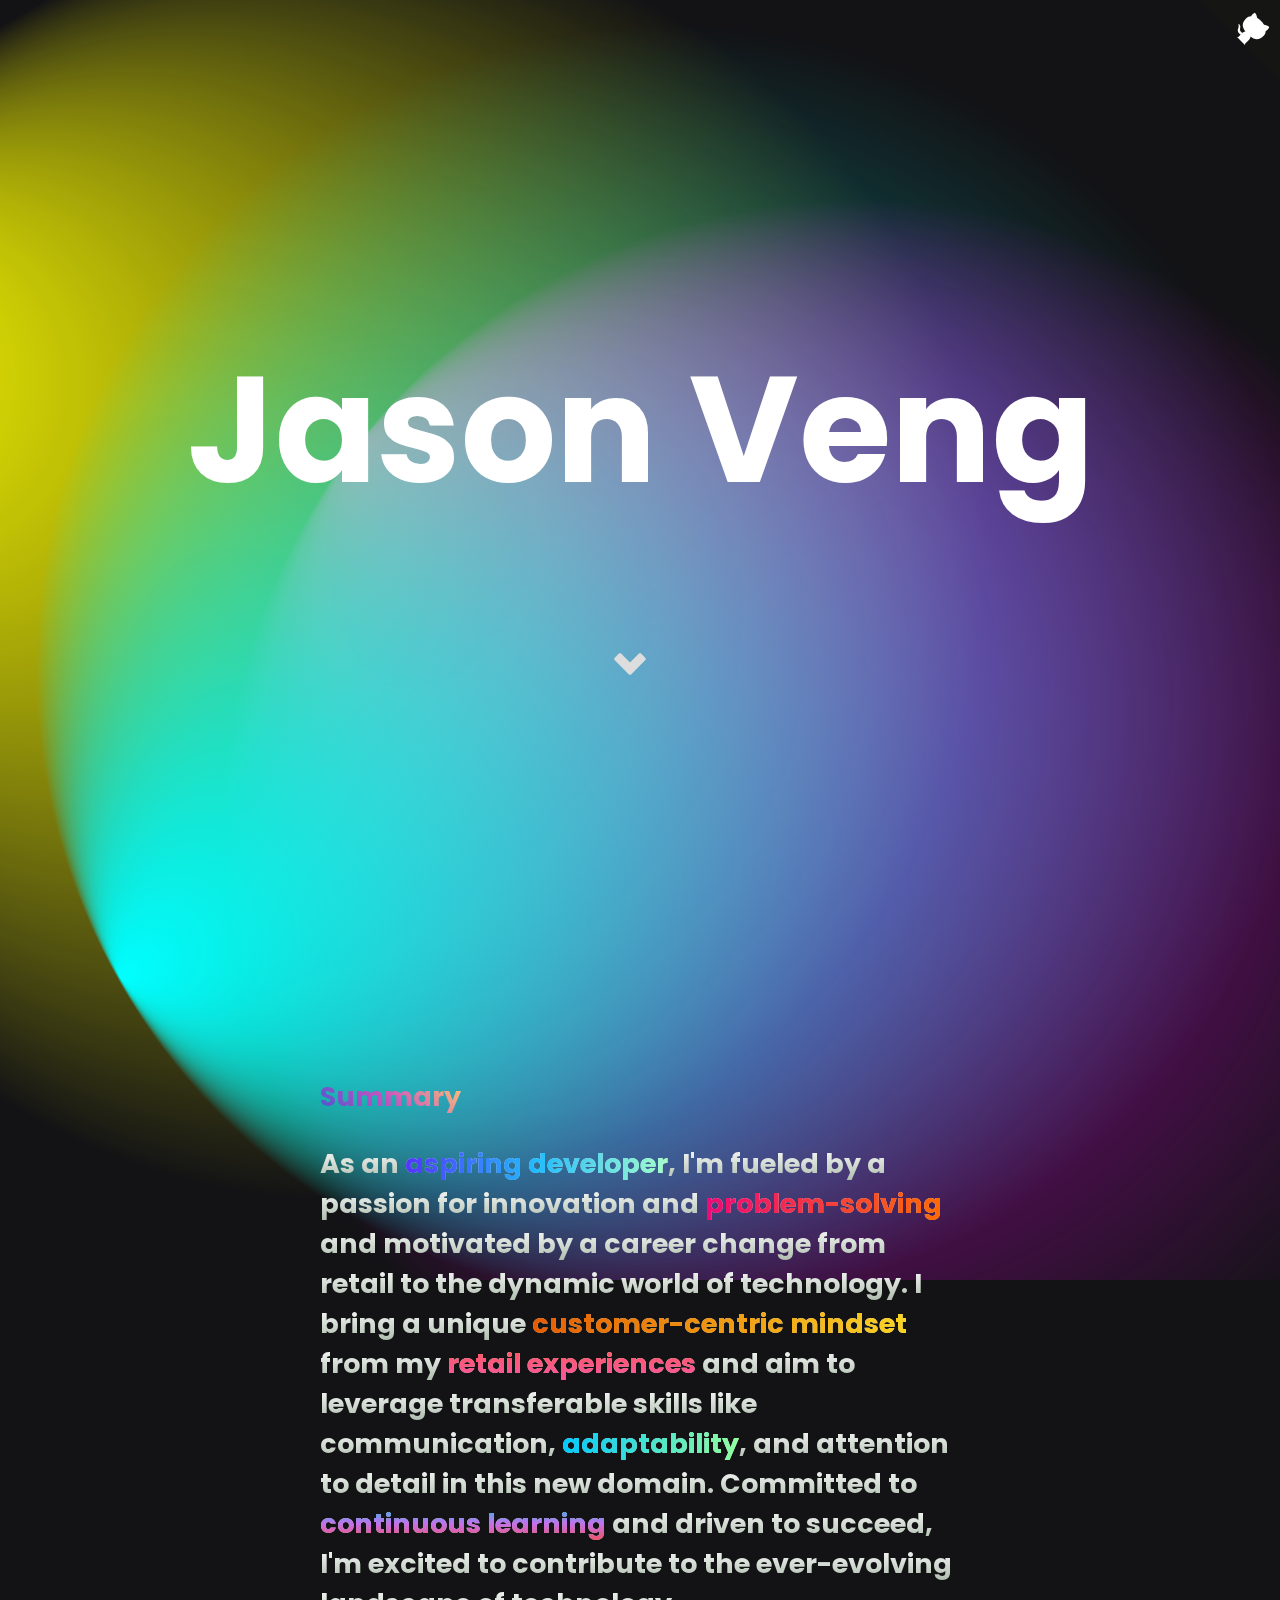
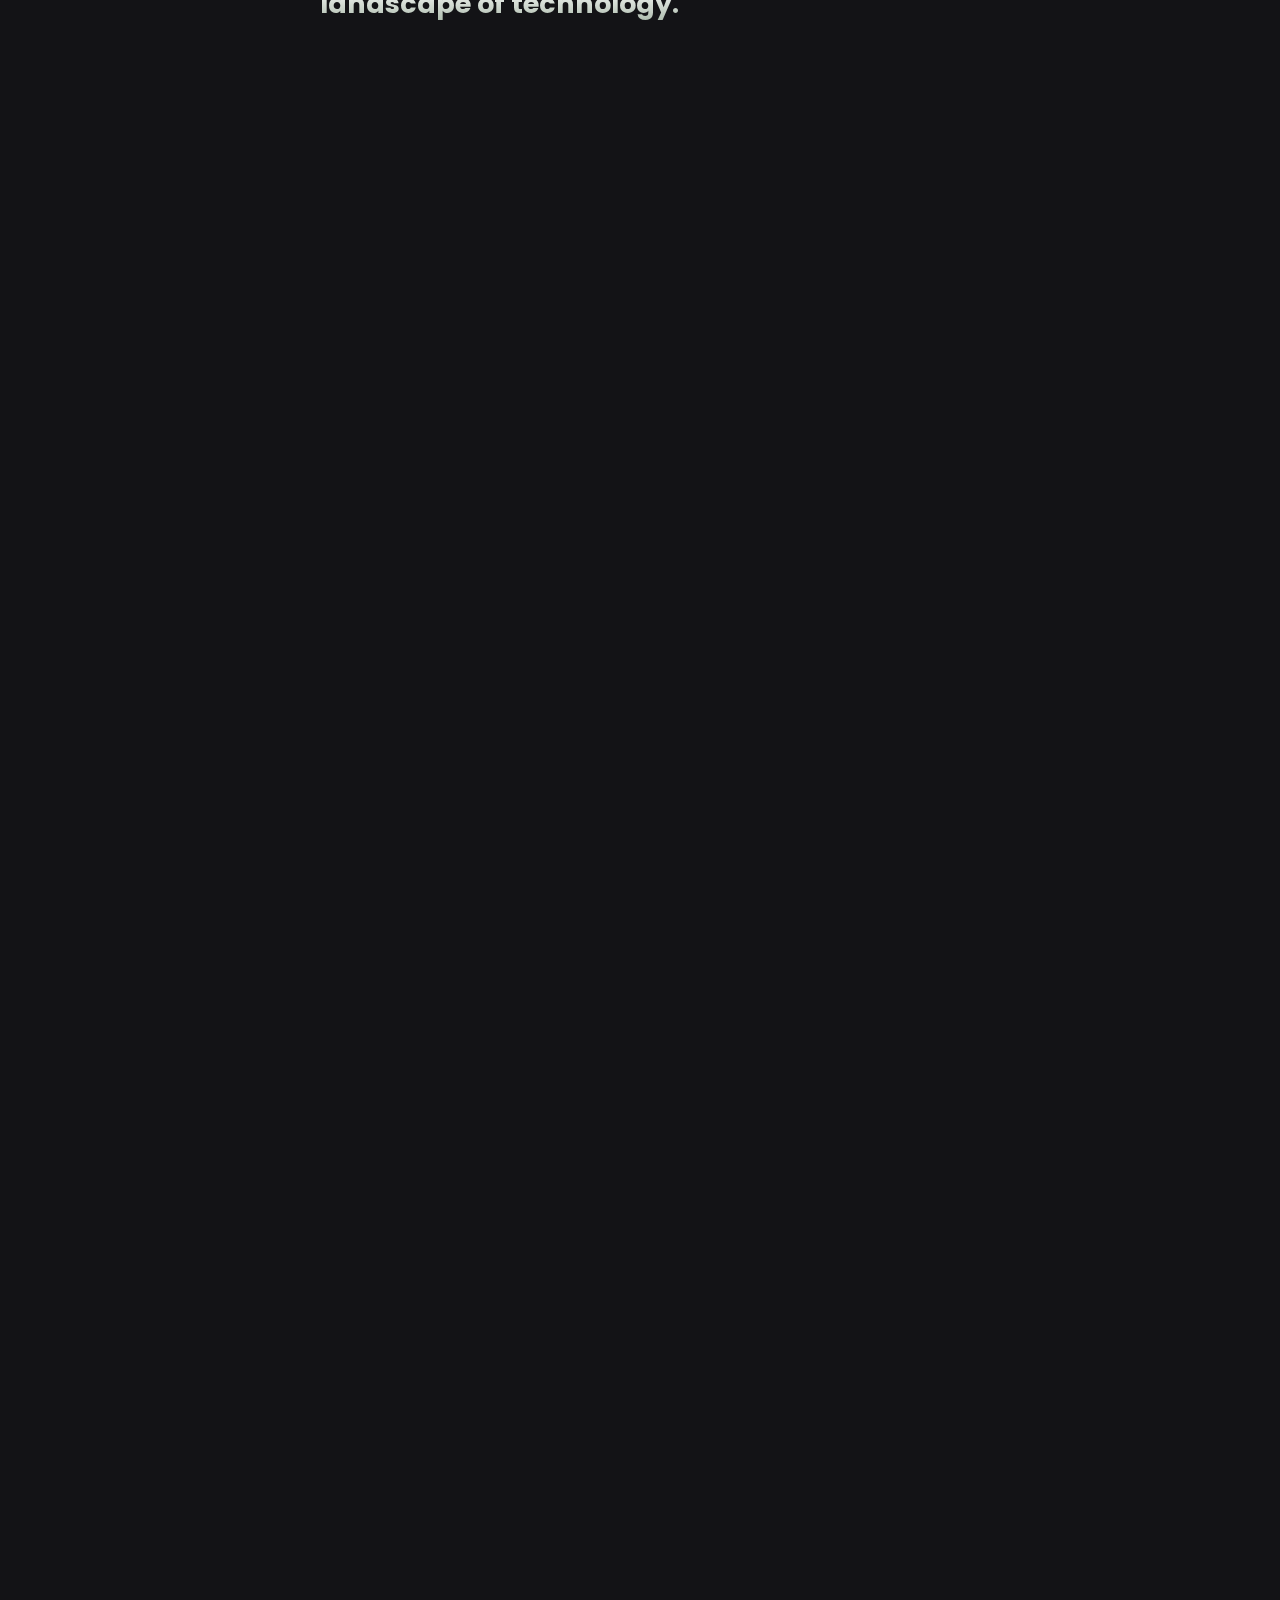
==== commit 102b5c13: "change arrow colour to white" ====
--- a/index.html
+++ b/index.html
@@ -52,7 +52,7 @@
     </svg>
     <h1>Jason Veng</h1>
     <!-- <span style='font-size:100px;'>&#8595;</span> -->
-    <div class="arrow bounce"></div>
+    <div style="filter: invert(1)" class="arrow bounce"></div>
   </section>
   
   <div class="container text-center" >
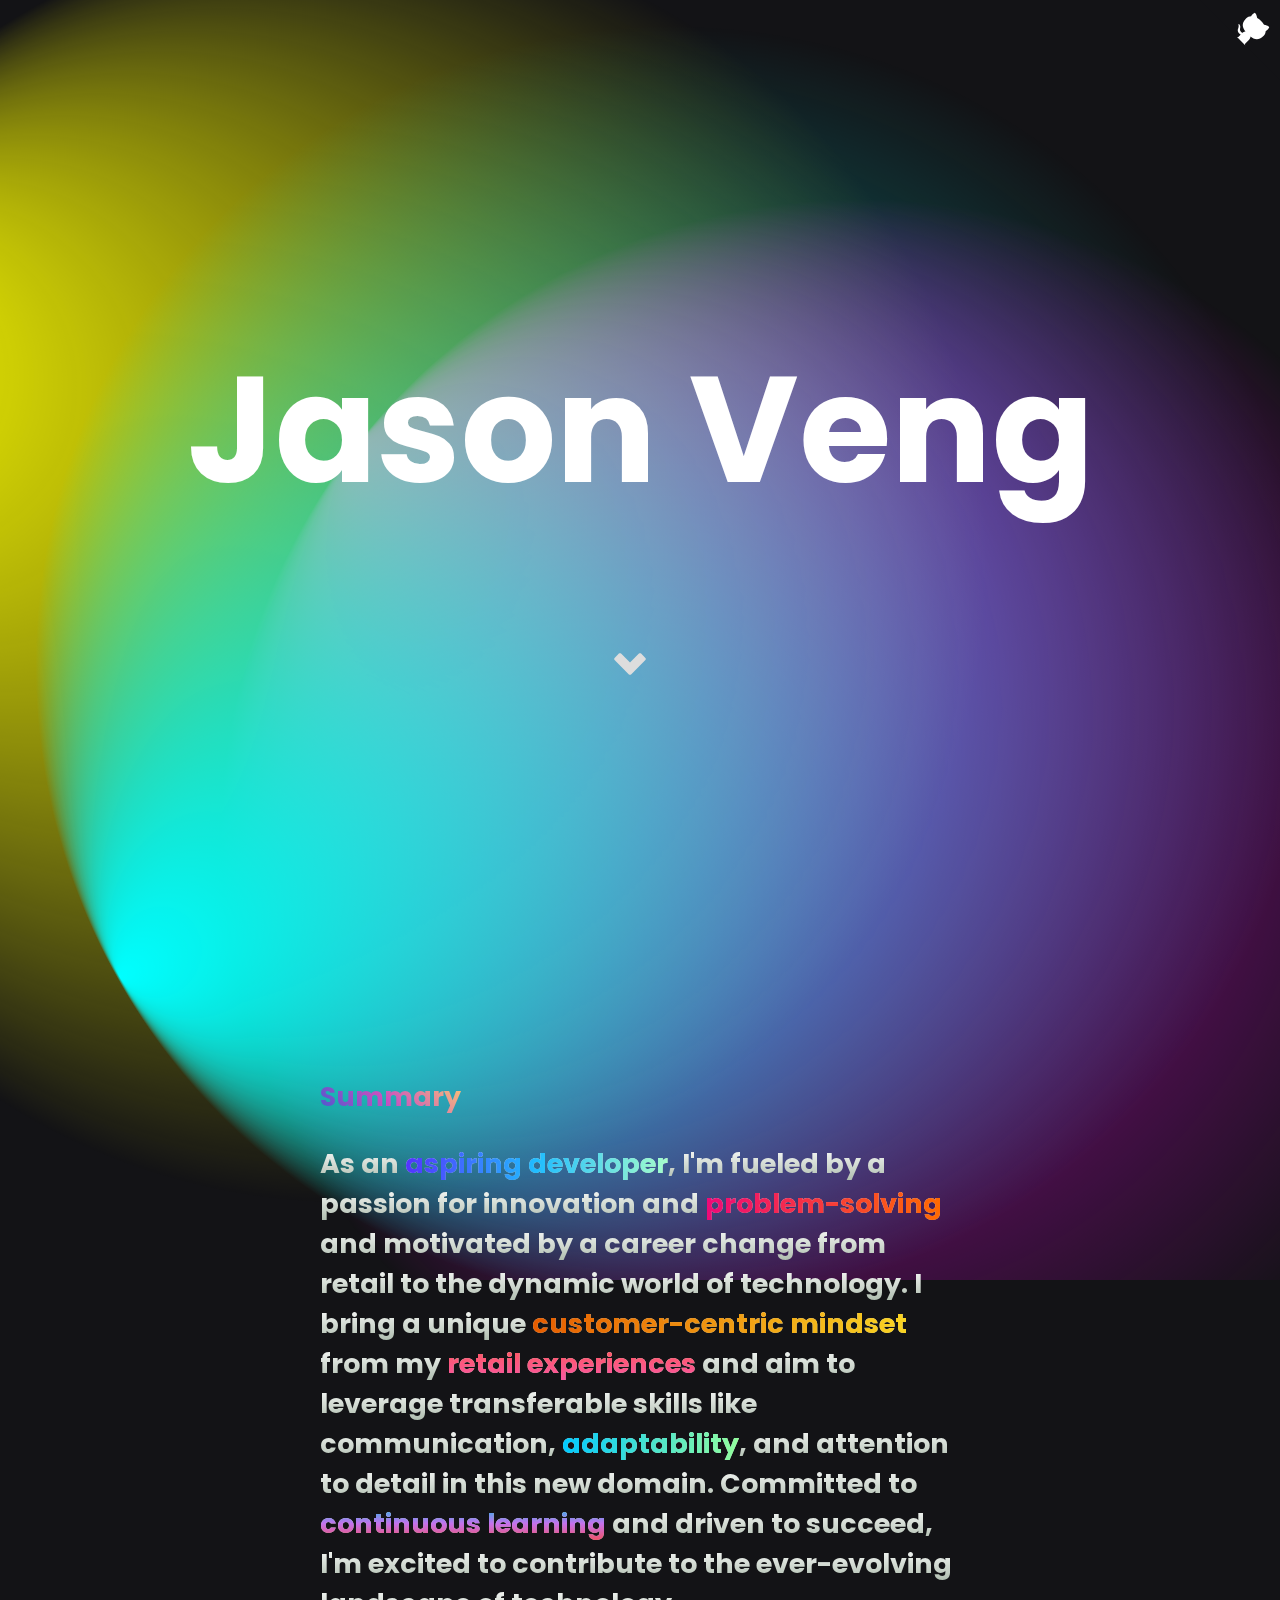
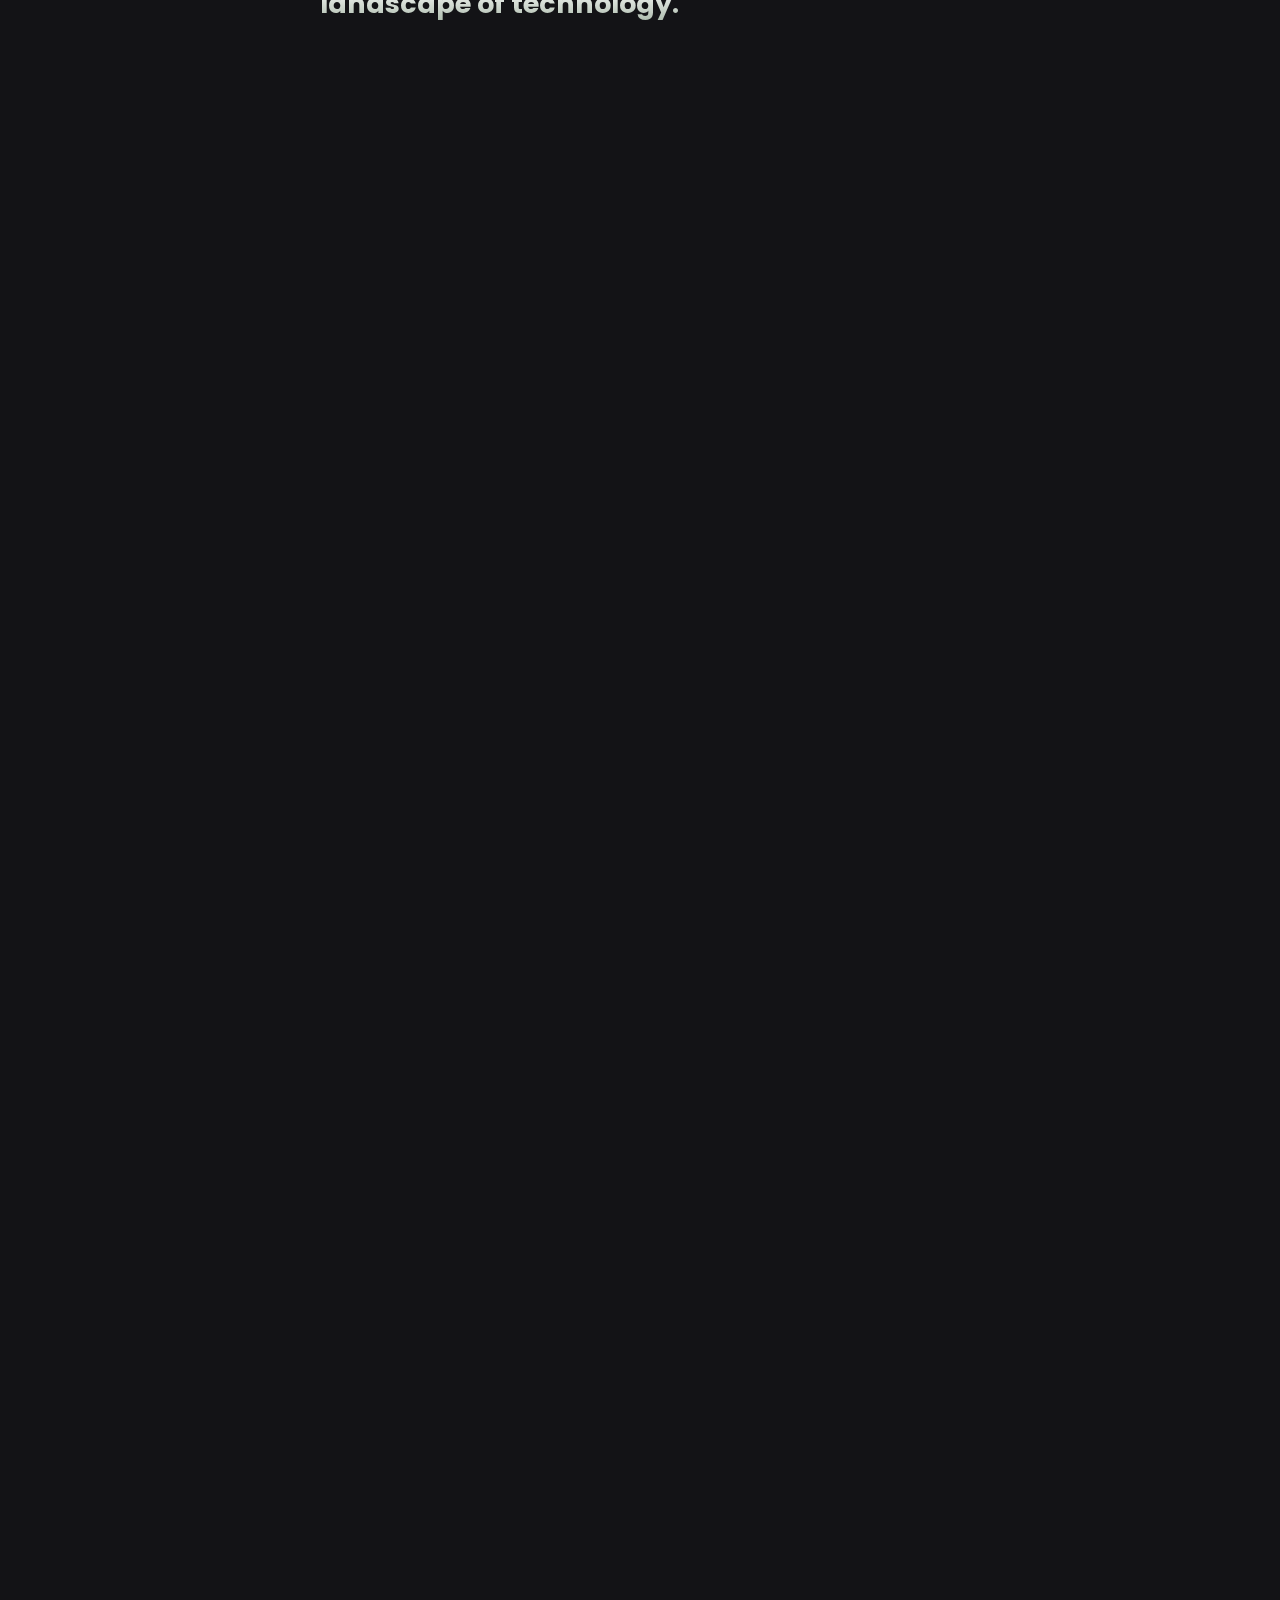
==== commit 2aea7891: "match black colour with background" ====
--- a/index.html
+++ b/index.html
@@ -19,7 +19,7 @@
 </head>
 <body>
   <section class="hidden" data-color="black">
-    <a href="https://github.com/jasonveng" class="github-corner" aria-label="View source on GitHub"><svg width="80" height="80" viewBox="0 0 250 250" style="fill:#151513; color:#fff; position: absolute; top: 0; border: 0; right: 0;" aria-hidden="true"><path d="M0,0 L115,115 L130,115 L142,142 L250,250 L250,0 Z"></path><path d="M128.3,109.0 C113.8,99.7 119.0,89.6 119.0,89.6 C122.0,82.7 120.5,78.6 120.5,78.6 C119.2,72.0 123.4,76.3 123.4,76.3 C127.3,80.9 125.5,87.3 125.5,87.3 C122.9,97.6 130.6,101.9 134.4,103.2" fill="currentColor" style="transform-origin: 130px 106px;" class="octo-arm"></path><path d="M115.0,115.0 C114.9,115.1 118.7,116.5 119.8,115.4 L133.7,101.6 C136.9,99.2 139.9,98.4 142.2,98.6 C133.8,88.0 127.5,74.4 143.8,58.0 C148.5,53.4 154.0,51.2 159.7,51.0 C160.3,49.4 163.2,43.6 171.4,40.1 C171.4,40.1 176.1,42.5 178.8,56.2 C183.1,58.6 187.2,61.8 190.9,65.4 C194.5,69.0 197.7,73.2 200.1,77.6 C213.8,80.2 216.3,84.9 216.3,84.9 C212.7,93.1 206.9,96.0 205.4,96.6 C205.1,102.4 203.0,107.8 198.3,112.5 C181.9,128.9 168.3,122.5 157.7,114.1 C157.9,116.9 156.7,120.9 152.7,124.9 L141.0,136.5 C139.8,137.7 141.6,141.9 141.8,141.8 Z" fill="currentColor" class="octo-body"></path></svg></a><style>.github-corner:hover .octo-arm{animation:octocat-wave 560ms ease-in-out}@keyframes octocat-wave{0%,100%{transform:rotate(0)}20%,60%{transform:rotate(-25deg)}40%,80%{transform:rotate(10deg)}}@media (max-width:500px){.github-corner:hover .octo-arm{animation:none}.github-corner .octo-arm{animation:octocat-wave 560ms ease-in-out}}</style>
+    <a href="https://github.com/jasonveng" class="github-corner" aria-label="View source on GitHub"><svg width="80" height="80" viewBox="0 0 250 250" style="fill:#131316; color:#fff; position: absolute; top: 0; border: 0; right: 0;" aria-hidden="true"><path d="M0,0 L115,115 L130,115 L142,142 L250,250 L250,0 Z"></path><path d="M128.3,109.0 C113.8,99.7 119.0,89.6 119.0,89.6 C122.0,82.7 120.5,78.6 120.5,78.6 C119.2,72.0 123.4,76.3 123.4,76.3 C127.3,80.9 125.5,87.3 125.5,87.3 C122.9,97.6 130.6,101.9 134.4,103.2" fill="currentColor" style="transform-origin: 130px 106px;" class="octo-arm"></path><path d="M115.0,115.0 C114.9,115.1 118.7,116.5 119.8,115.4 L133.7,101.6 C136.9,99.2 139.9,98.4 142.2,98.6 C133.8,88.0 127.5,74.4 143.8,58.0 C148.5,53.4 154.0,51.2 159.7,51.0 C160.3,49.4 163.2,43.6 171.4,40.1 C171.4,40.1 176.1,42.5 178.8,56.2 C183.1,58.6 187.2,61.8 190.9,65.4 C194.5,69.0 197.7,73.2 200.1,77.6 C213.8,80.2 216.3,84.9 216.3,84.9 C212.7,93.1 206.9,96.0 205.4,96.6 C205.1,102.4 203.0,107.8 198.3,112.5 C181.9,128.9 168.3,122.5 157.7,114.1 C157.9,116.9 156.7,120.9 152.7,124.9 L141.0,136.5 C139.8,137.7 141.6,141.9 141.8,141.8 Z" fill="currentColor" class="octo-body"></path></svg></a><style>.github-corner:hover .octo-arm{animation:octocat-wave 560ms ease-in-out}@keyframes octocat-wave{0%,100%{transform:rotate(0)}20%,60%{transform:rotate(-25deg)}40%,80%{transform:rotate(10deg)}}@media (max-width:500px){.github-corner:hover .octo-arm{animation:none}.github-corner .octo-arm{animation:octocat-wave 560ms ease-in-out}}</style>
     <svg class=heading-bg viewBox="0 0 100 100" preserveAspectRatio="xMidYMid slice">
     <defs>
     <radialGradient id="Gradient1" cx="50%" cy="50%" fx="0.441602%" fy="50%" r=".5"><animate attributeName="fx" dur="34s" values="0%;3%;0%" repeatCount="indefinite"></animate><stop offset="0%" stop-color="rgba(255, 0, 255, 1)"></stop><stop offset="100%" stop-color="rgba(255, 0, 255, 0)"></stop></radialGradient>
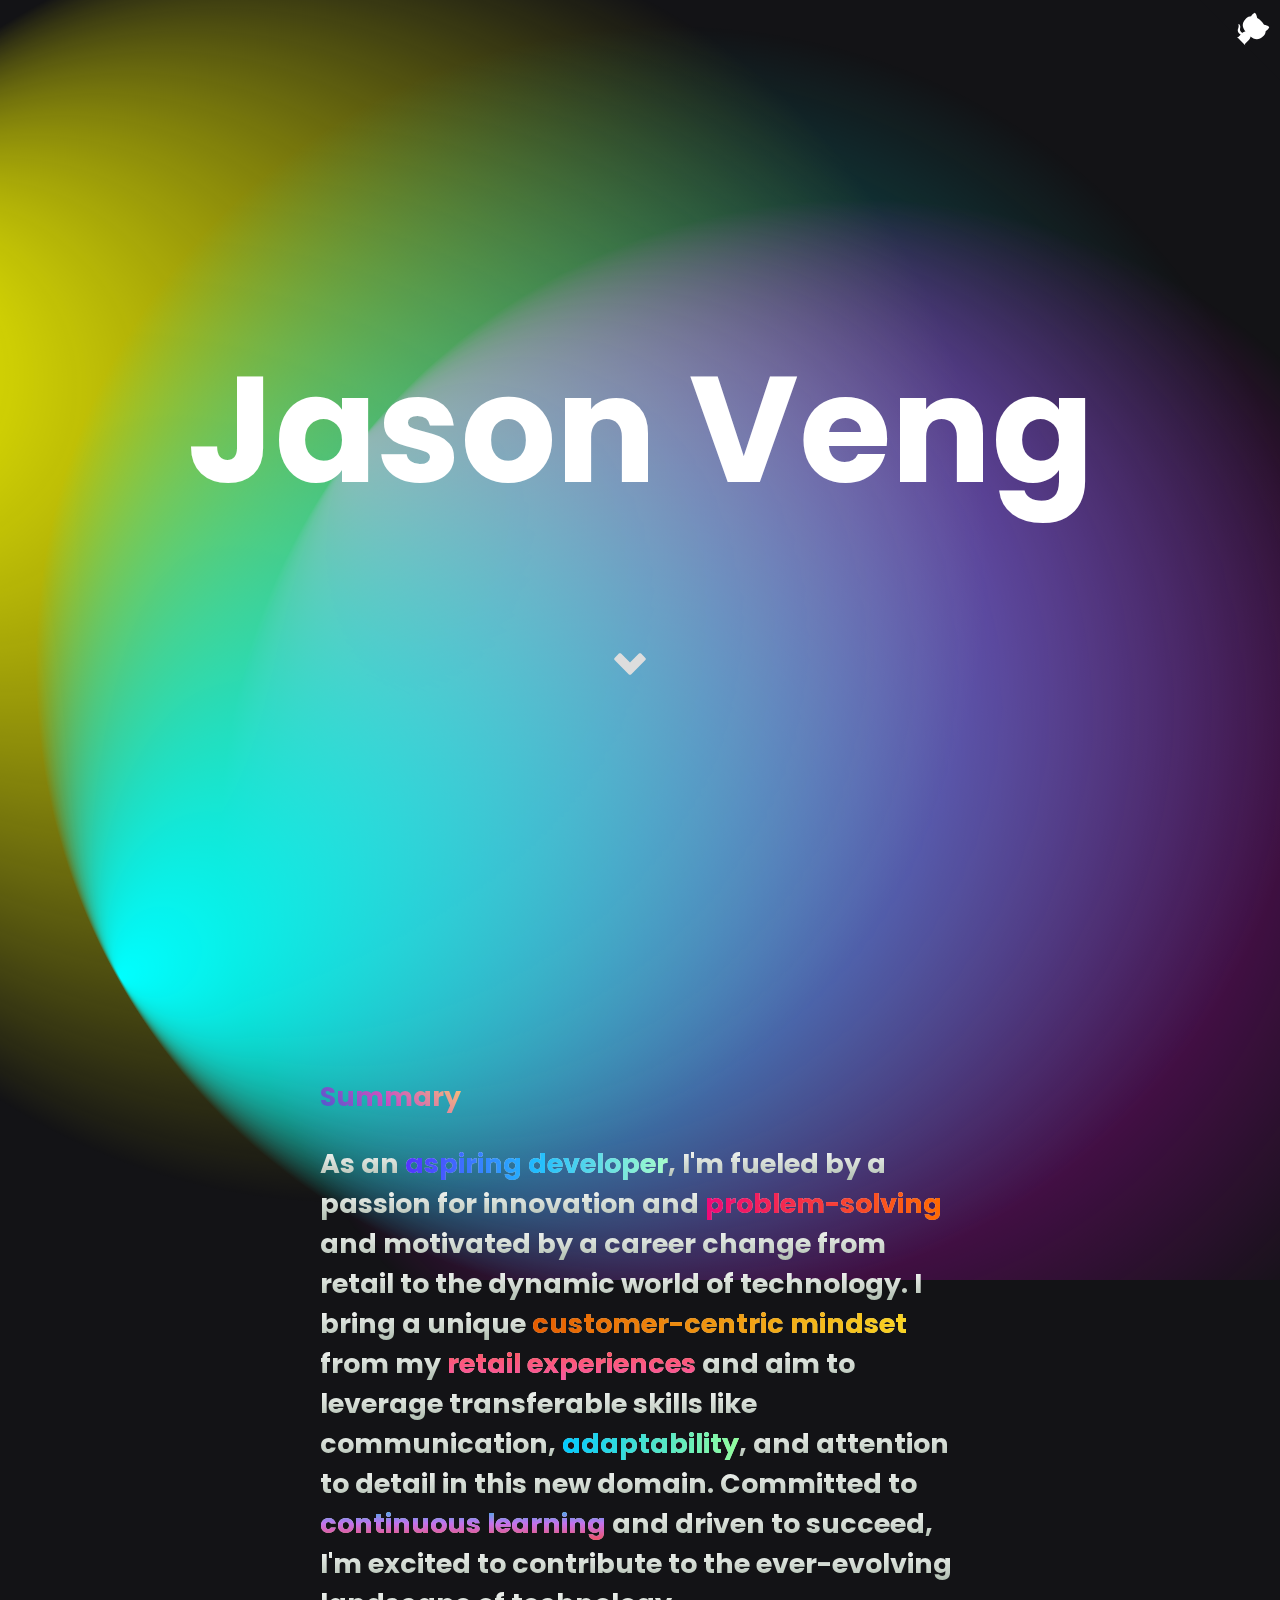
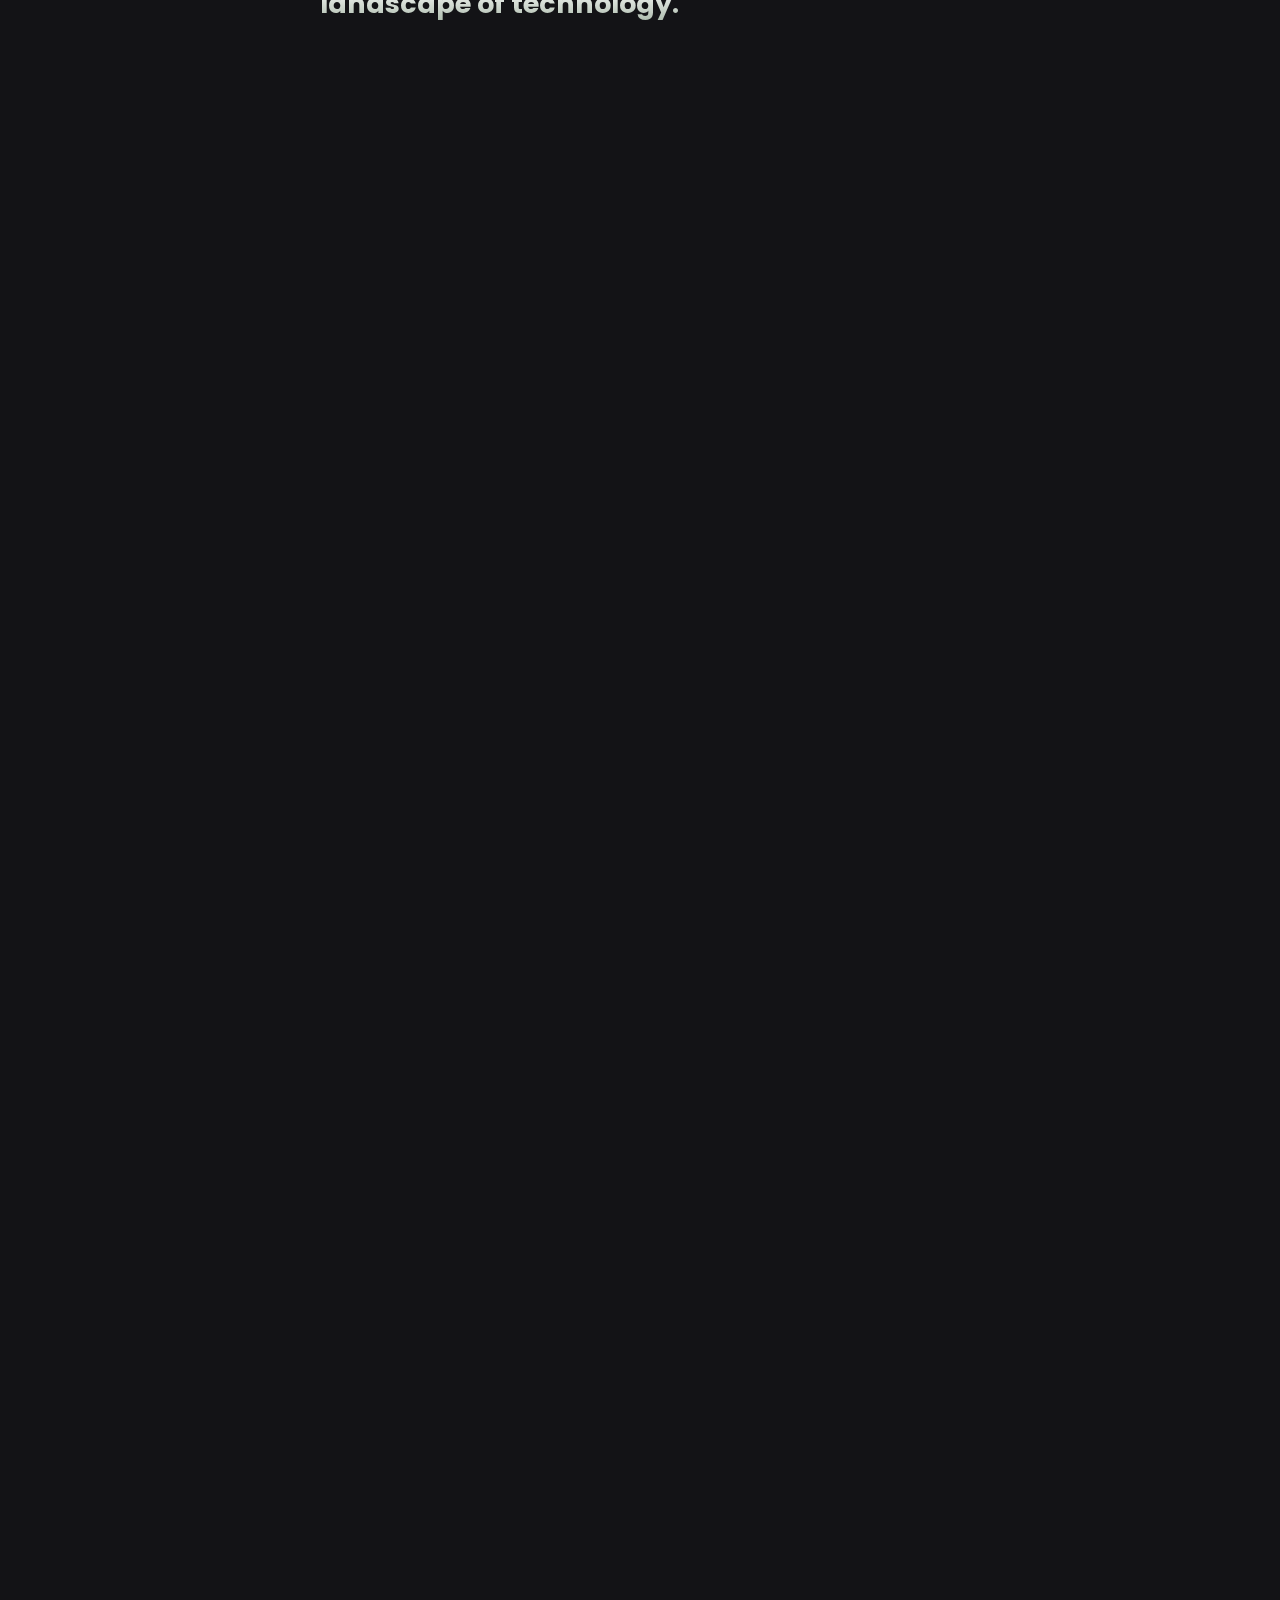
==== commit ee1afa6c: "Correct graduate year" ====
--- a/index.html
+++ b/index.html
@@ -110,7 +110,7 @@
       <h2 style="font-size: 3vh">
         <span style="text-decoration: underline">Education</span><br>
         <p>
-          <span class="gradient-edu">Enspiral Dev Academy</span>, Web Developer 2014<br>
+          <span class="gradient-edu">Enspiral Dev Academy</span>, Web Developer 2016<br>
           <span class="gradient-title">
              My time at Enspiral Dev Academy was an incredible experience, granting me invaluable insights into the tech industry. I learned programming, enhancing my skills in <span class="gradient-dev">HTML, CSS, JavaScript</span> and even gained exposure to <span class="gradient-summary">test-driven development</span> and <span class="gradient-fri">React</span>. By working closely with others on projects, I learned how to effectively communicate my ideas, <span class="gradient-read">actively listen to different perspectives</span>, and contribute harmoniously towards shared objectives.<br>
         </p>
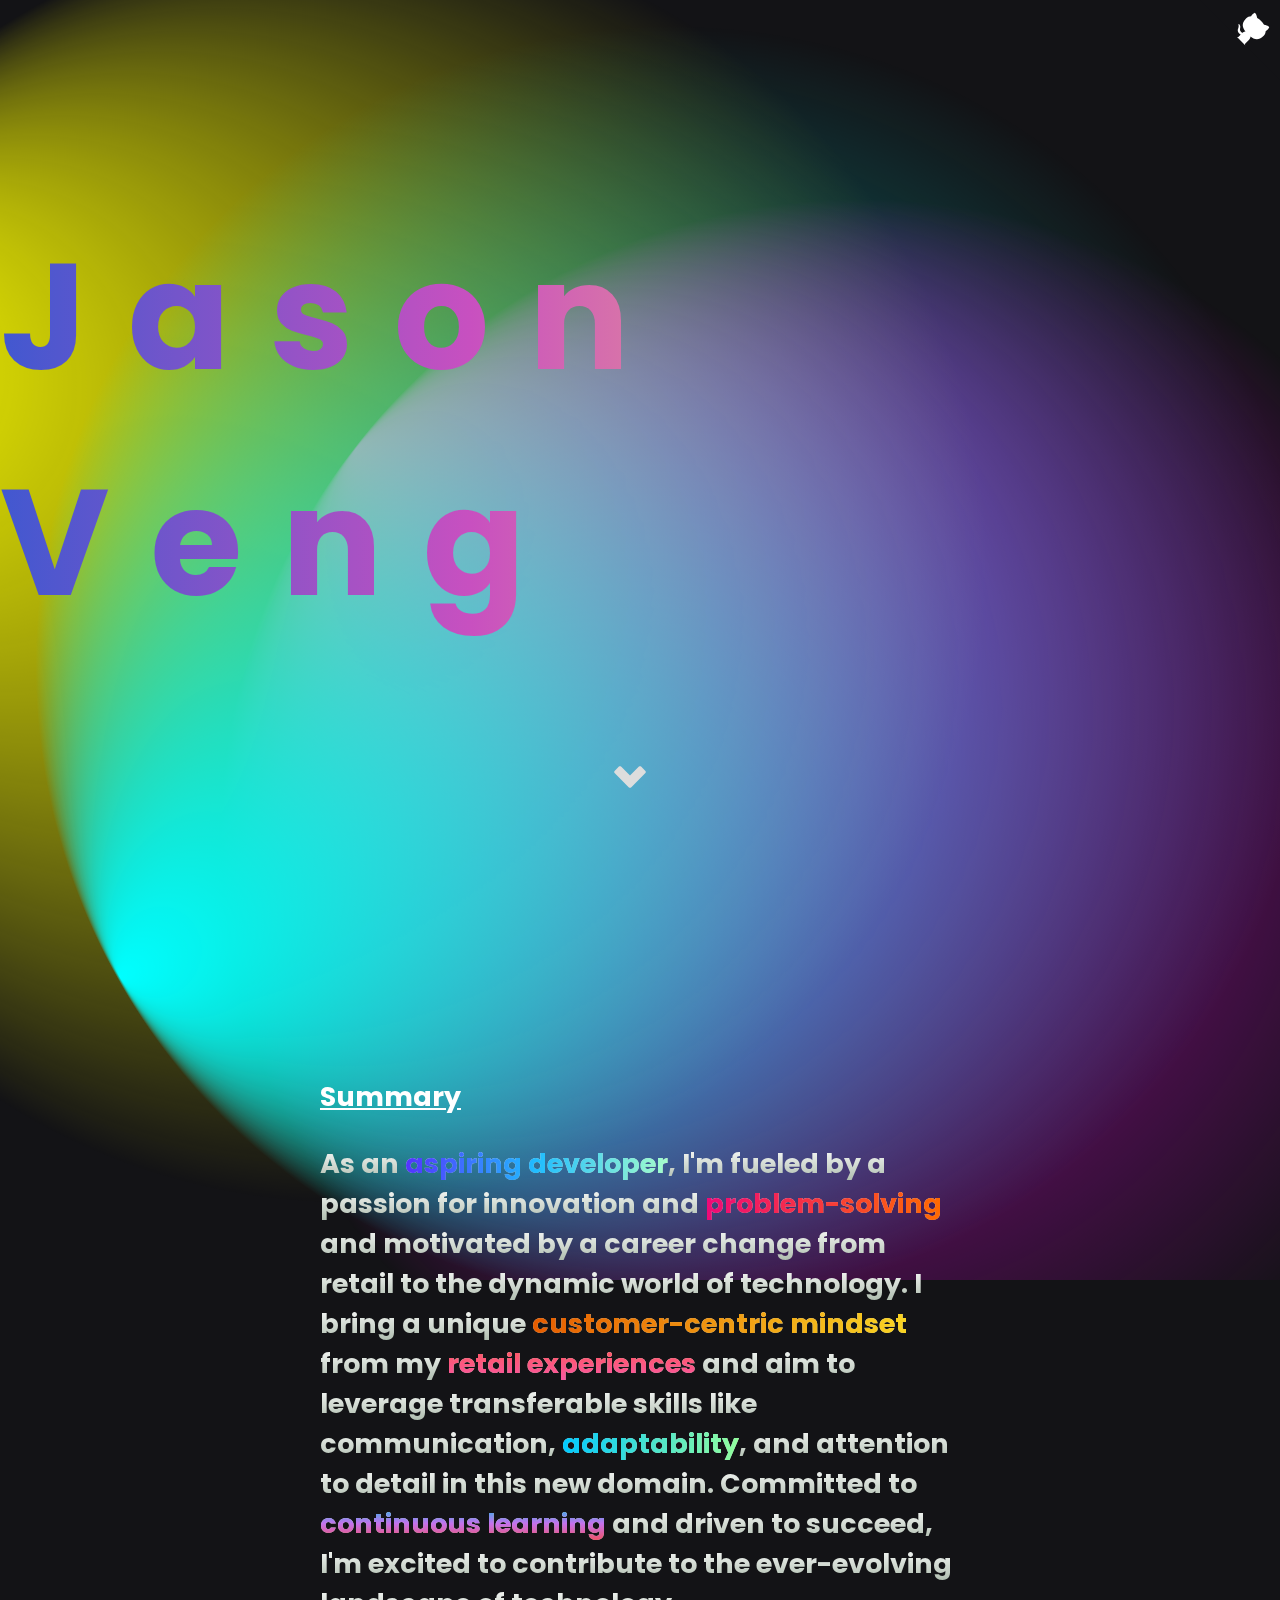
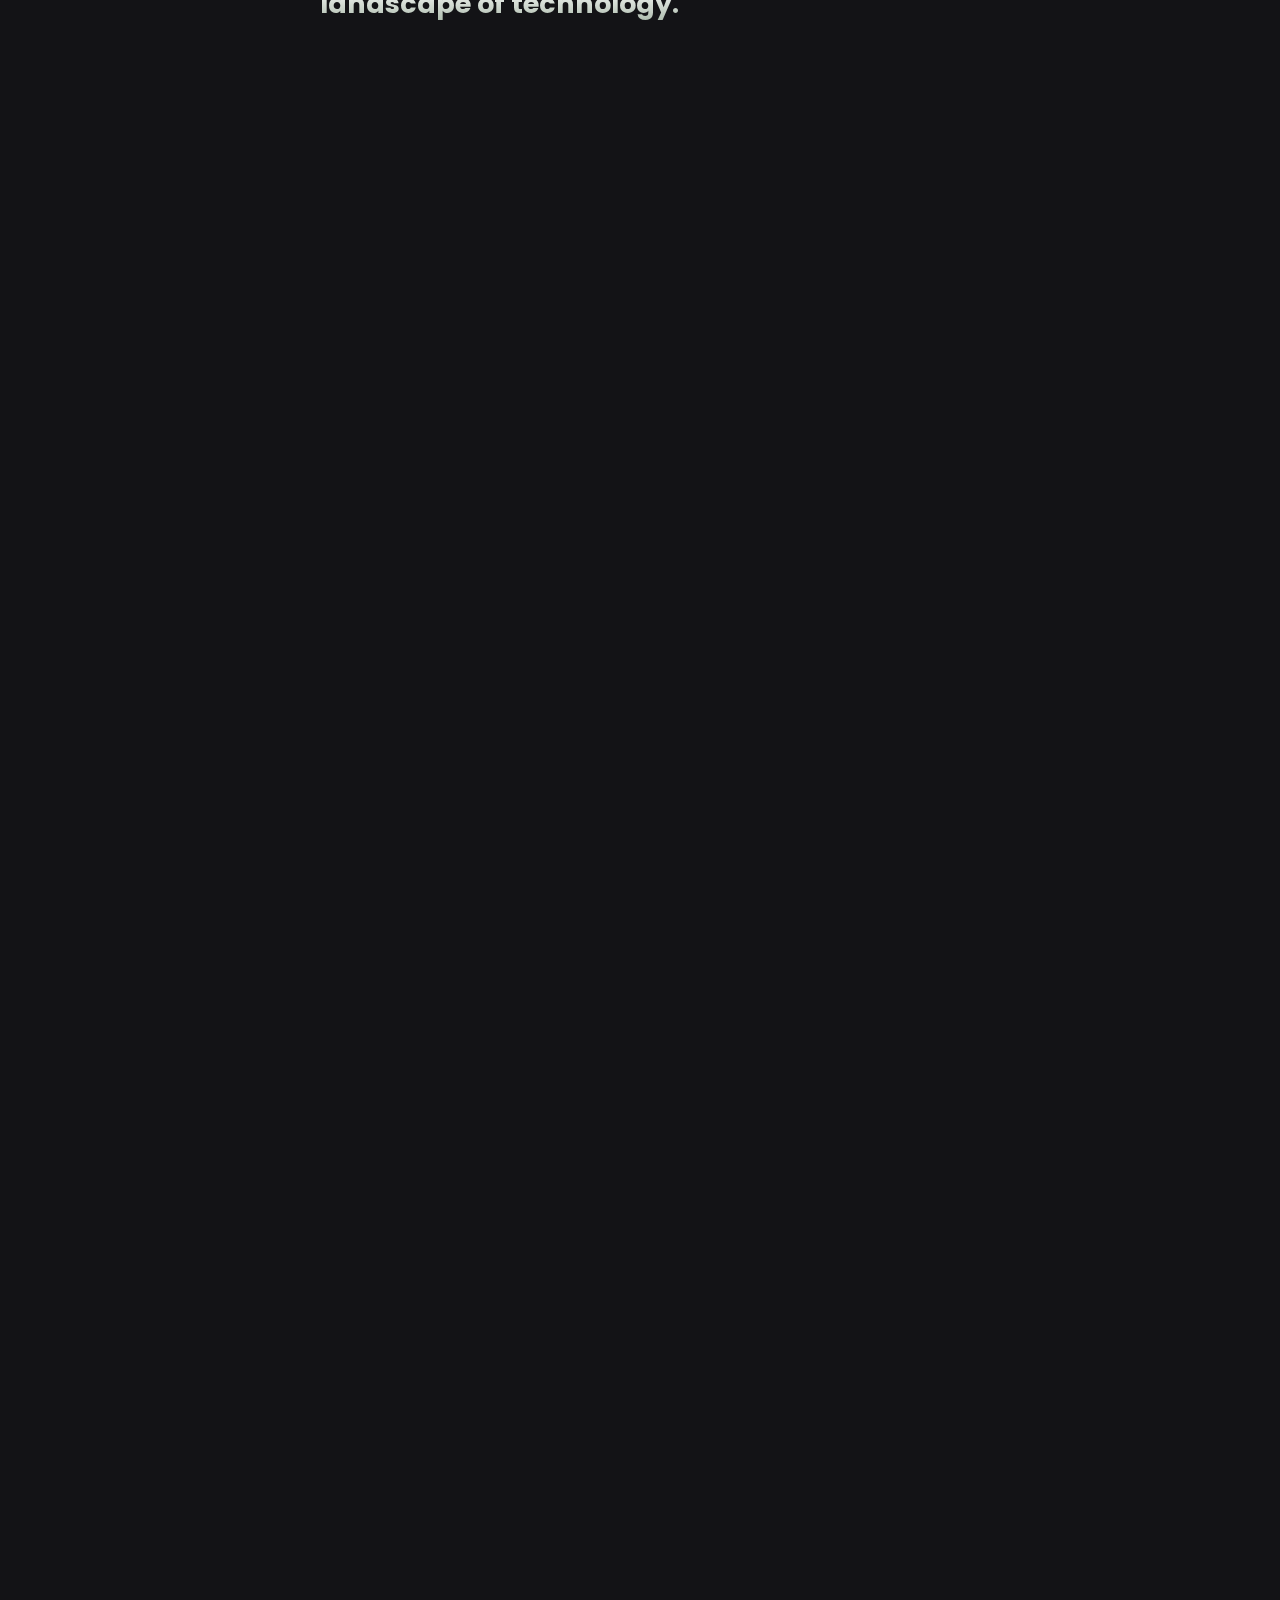
==== commit 01889332: "remove gradient from summary" ====
--- a/index.html
+++ b/index.html
@@ -58,7 +58,7 @@
   <div class="container text-center" >
     <section class="hidden" data-color="black">
       <h2 style="font-size: 3vh">
-        <p><span class="gradient-summary">Summary</span></p>
+        <p><span style="text-decoration: underline">Summary</span></p>
         <p>
           <span class="gradient-title">
             As an <span class="gradient-dev">aspiring developer</span>, I'm fueled by a passion for innovation and <span class="gradient-pro">problem-solving</span> and motivated by a career change from retail to the dynamic world of technology. I bring a unique <span class="gradient-fri">customer-centric mindset</span> from my <span class="gradient-retail">retail experiences</span> and aim to leverage transferable skills like communication, <span class="gradient-read">adaptability</span>, and attention to detail in this new domain. Committed to <span class="gradient-tech">continuous learning</span> and driven to succeed, I'm excited to contribute to the ever-evolving landscape of technology.
--- a/style.css
+++ b/style.css
@@ -43,14 +43,32 @@
 
 h1 {
   font-size: 150px;
+  position: relative;
+  letter-spacing: 40px;
+  overflow: hidden;
+  /* background: linear-gradient(90deg, #000, #fff, #000); */
+  background: linear-gradient(90deg, #4158D0 0%, #C850C0 46%, #FFCC70 100%);
+  background-repeat: repeat;
+  background-size: 80%;
+  animation: animate 10s linear infinite;
+  -webkit-background-clip: text;
+  -webkit-text-fill-color: rgba(255, 255, 255, 0);
+}
+
+@keyframes animate {
+  0% {
+    background-position: -500%;
+  }
+  100% {
+    background-position: 500%;
+  }
 }
 
 h2 {
   font-size: 60px;
 }
 
-.arrow
-{
+.arrow {
   position: center;
   bottom: -2rem;
   left: 50%;
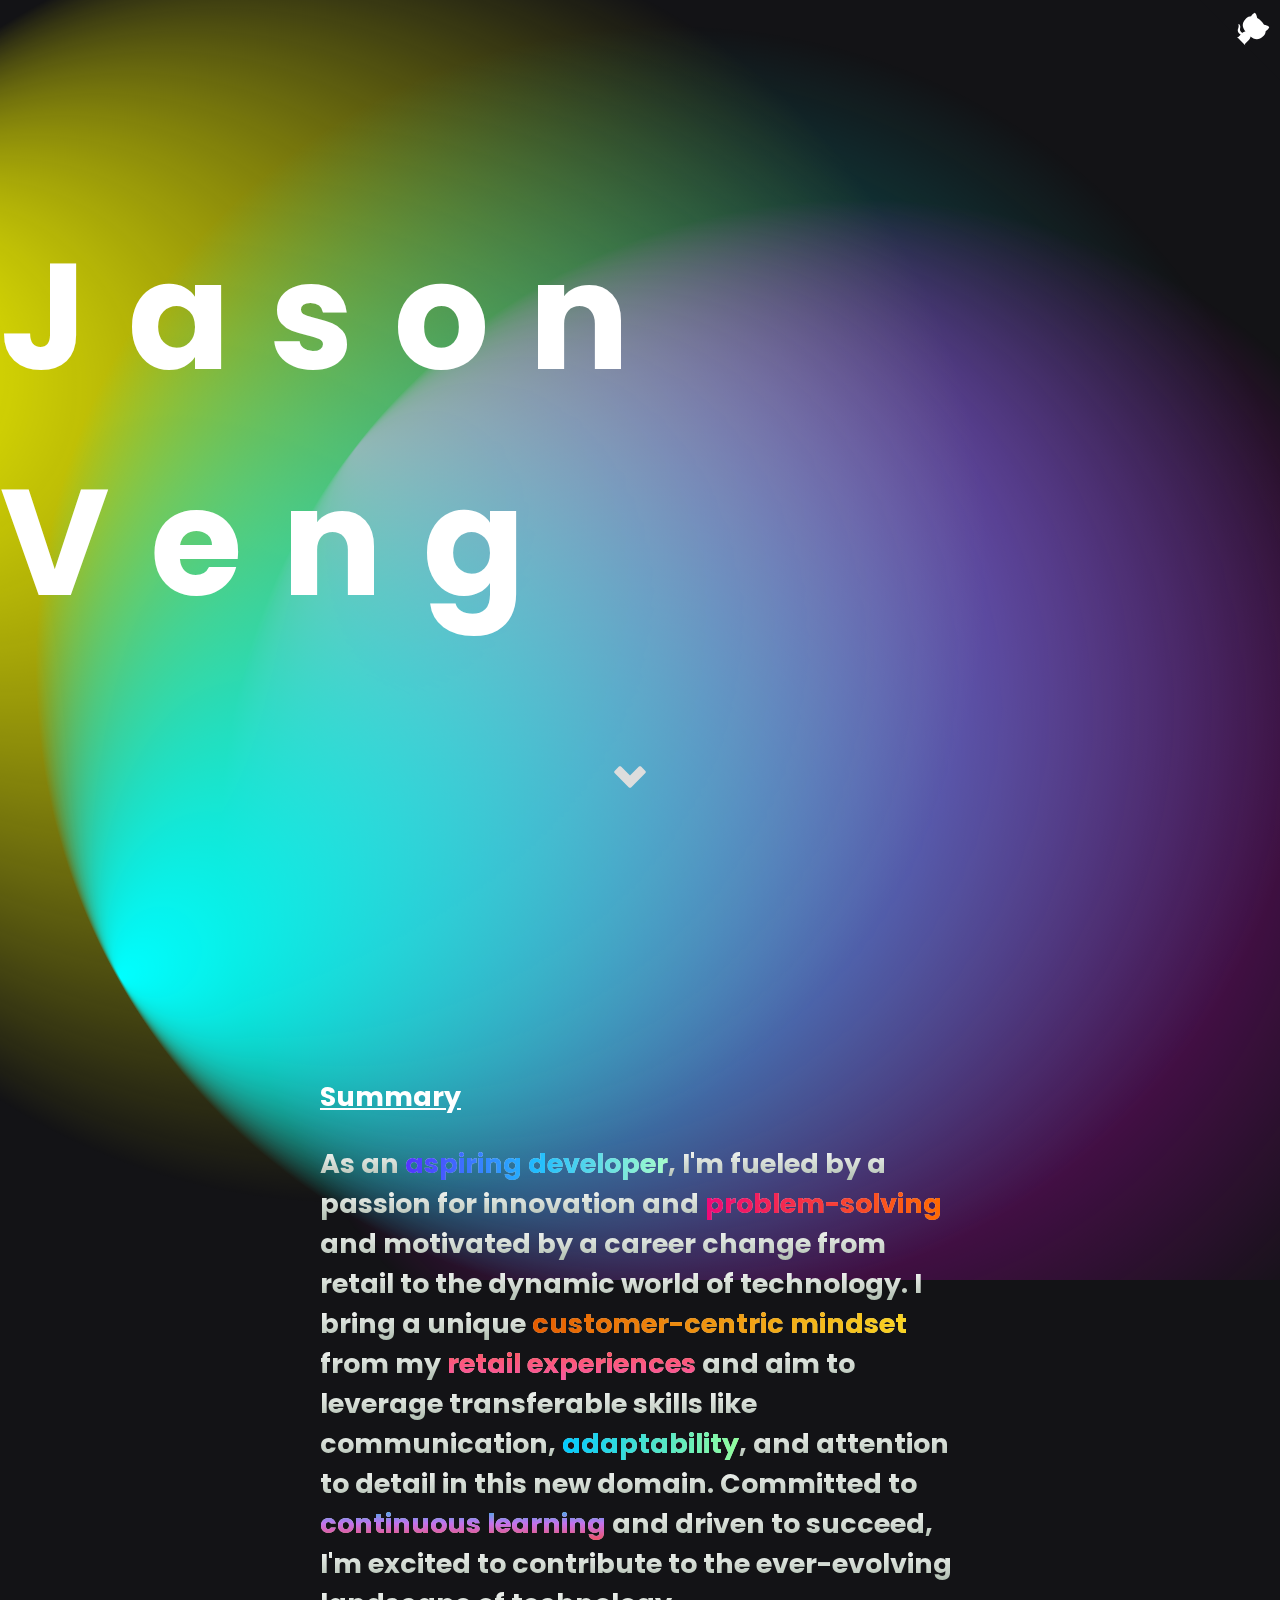
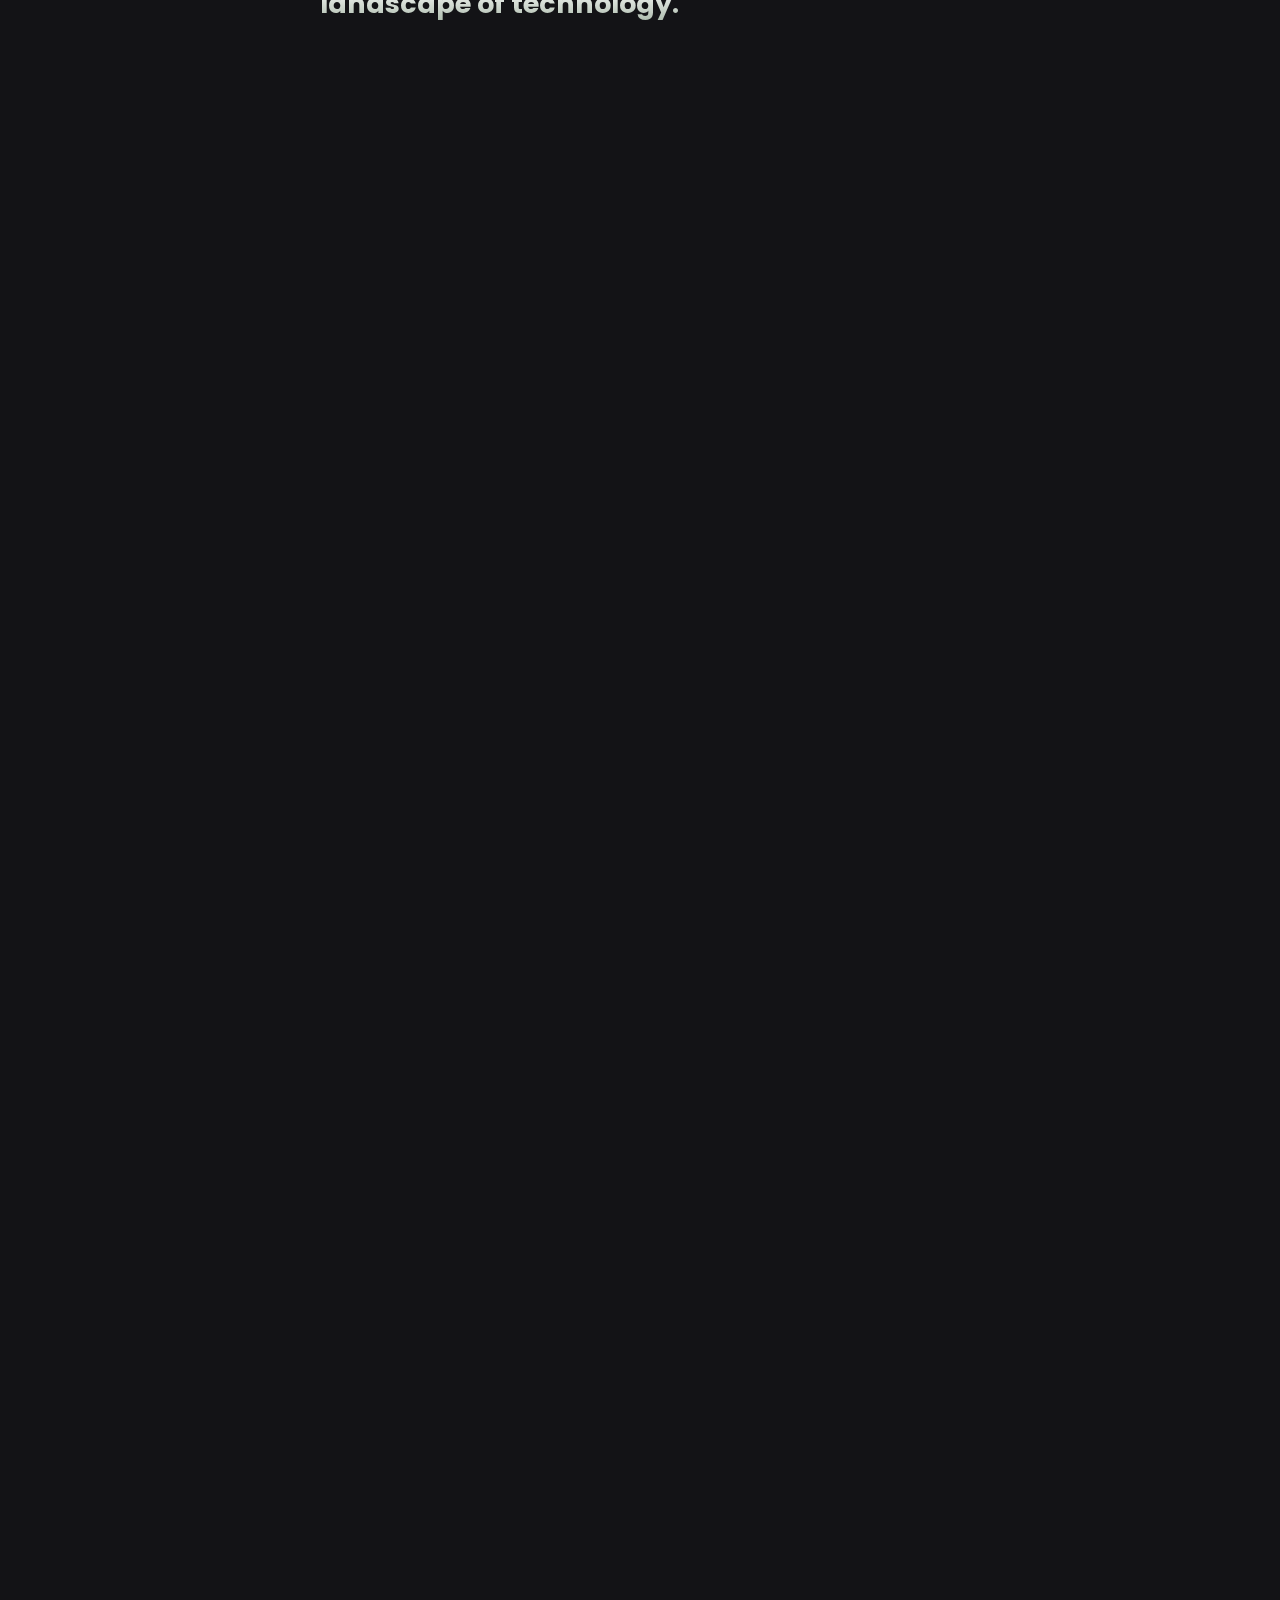
==== commit b580205b: "small tweaks" ====
--- a/index.html
+++ b/index.html
@@ -71,37 +71,32 @@
       <h2 style="font-size: 3vh">
         <p><span style="text-decoration: underline">Experience</span><br></p>
         <p>
-          <span class="gradient-exp">Deli Supervisor</span>, Thorndon New World<br>
-          2023 - Present<br>
+          <span class="gradient-exp">Deli Supervisor</span>, Thorndon New World, 2023 - Present<br>
           <!-- <span style="color: #A1A1A6"> -->
           <span class="gradient-title">
             As the deli supervisor, my primary responsibility is to <span class="gradient-dev">foster a harmonious team dynamic</span>. I strive to eliminate any friction among team members and ensure <span class="gradient-pro">smooth collaboration</span>. I actively assist in providing <span class="gradient-summary">exceptional customer service</span> and contribute to the production of fresh products.<br>
           </span>
         </p>
         <p>
-          <span class="gradient-exp">Produce 3IC</span>, Thorndon New World<br>
-          2018 - 2023<br>
+          <span class="gradient-exp">Produce 3IC</span>, Thorndon New World, 2018 - 2023<br>
           <span class="gradient-title">
             In my role, I was responsible for maintaining the produce department to meet the high standards expected by our customers. This included <span class="gradient-dev">ensuring that our staff was well-trained</span> to uphold these standards and helping with any area in the department that that’s need help.<br>
           </span>
         </p>
         <p>
-          <span class="gradient-exp">Bulkfood Buyer</span>, Wellington City New World<br>
-          2016 - 2018<br>
+          <span class="gradient-exp">Bulkfood Buyer</span>, Wellington City New World, 2016 - 2018<br>
           <span class="gradient-title">
             My primary responsibility is to order the appropriate amount of stock on a weekly basis, ensuring that the bulk food section remains well-stocked. Additionally, I am committed to <span class="gradient-pro">achieving our weekly gross profit target by effectively managing the pricing and profitability</span> of bulk food products.<br>
           </span>
         </p>
         <p>
-          <span class="gradient-exp">Produce Asisistant</span>, Wellington City New World<br>
-          2013 - 2016<br>
+          <span class="gradient-exp">Produce Asisistant</span>, Wellington City New World, 2013 - 2016<br>
           <span class="gradient-title">
             My main focus was to <span class="gradient-summary">create visually appealing displays of fruits and vegetables</span>, ensuring they were stacked beautifully to catch customers' attention. I actively engaged with customers, addressing their inquiries and providing helpful assistance. I also took pride in constructing <span class="gradient-fri">enticing fruit pyramid displays</span> that added an attractive element to the produce section.<br>
           </span>
         </p>
         <p>
-          <span class="gradient-exp">Kitchen Hand</span>, The Genghis Khan Restaurant<br>
-          2012 - 2013
+          <span class="gradient-exp">Kitchen Hand</span>, The Genghis Khan Restaurant, 2012 - 2013
         </p>
       </h2>
     </section>
@@ -110,7 +105,7 @@
       <h2 style="font-size: 3vh">
         <span style="text-decoration: underline">Education</span><br>
         <p>
-          <span class="gradient-edu">Enspiral Dev Academy</span>, Web Developer 2016<br>
+          <span class="gradient-edu">Enspiral Dev Academy</span>, Web Developer, 2016<br>
           <span class="gradient-title">
              My time at Enspiral Dev Academy was an incredible experience, granting me invaluable insights into the tech industry. I learned programming, enhancing my skills in <span class="gradient-dev">HTML, CSS, JavaScript</span> and even gained exposure to <span class="gradient-summary">test-driven development</span> and <span class="gradient-fri">React</span>. By working closely with others on projects, I learned how to effectively communicate my ideas, <span class="gradient-read">actively listen to different perspectives</span>, and contribute harmoniously towards shared objectives.<br>
         </p>
--- a/style.css
+++ b/style.css
@@ -43,16 +43,17 @@
 
 h1 {
   font-size: 150px;
-  position: relative;
+  /* position: relative; */
   letter-spacing: 40px;
-  overflow: hidden;
+  /* overflow: hidden; */
   /* background: linear-gradient(90deg, #000, #fff, #000); */
-  background: linear-gradient(90deg, #4158D0 0%, #C850C0 46%, #FFCC70 100%);
+  /* background: linear-gradient(90deg, #4158D0 0%, #C850C0 46%, #FFCC70 100%); */
+  /* background: linear-gradient(90deg, #abbaab, #ffffff, #abbaab, #ffffff);
   background-repeat: repeat;
   background-size: 80%;
-  animation: animate 10s linear infinite;
-  -webkit-background-clip: text;
-  -webkit-text-fill-color: rgba(255, 255, 255, 0);
+  animation: animate 15s linear infinite;
+  -webkit-background-clip: text;
+  -webkit-text-fill-color: rgba(255, 255, 255, 0); */
 }
 
 @keyframes animate {
